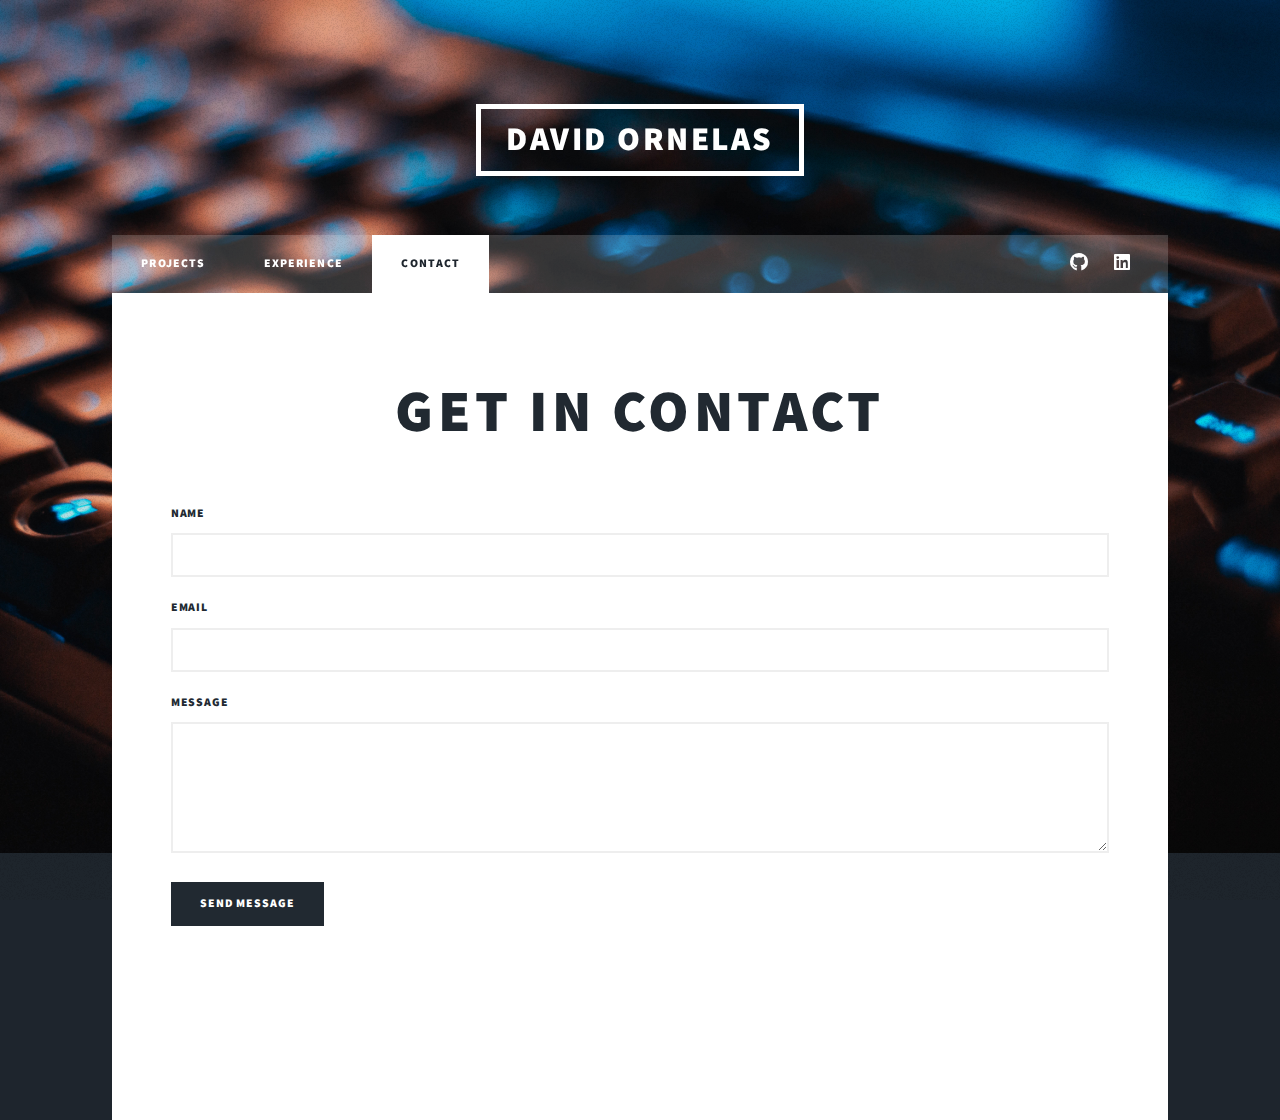
==== elements.html @ a1ad73f9 "first commit" ====
<!DOCTYPE HTML>
<html>
	<head>
		<title>Contact</title>
		<meta charset="utf-8" />
		<meta name="viewport" content="width=device-width, initial-scale=1, user-scalable=no" />
		<link rel="stylesheet" href="assets/css/main.css" />
		<noscript><link rel="stylesheet" href="assets/css/noscript.css" /></noscript>
	</head>
	<body class="is-preload">

		<!-- Wrapper -->
			<div id="wrapper">

				<!-- Header -->
					<header id="header">
						<a href="index.html" class="logo">David Ornelas</a>
					</header>

				<!-- Nav -->
					<nav id="nav">
						<ul class="links">
							<li><a href="index.html">Projects</a></li>
							<li><a href="generic.html">Experience</a></li>
							<li class="active"><a href="elements.html">Contact</a></li>
						</ul>
						<ul class="icons">
							<li><a href="#" class="icon brands fa-github"><span class="label">Github</span></a></li>
							<li><a href="#" class="icon brands fa-linkedin"><span class="label">LinkedIn</span></a></li>
						</ul>
					</nav>

				<!-- Main -->
					<div id="main">

						<!-- Post -->
							<section class="post">
								<header class="major">
									<h1>Get in contact<br />
									</h1>
								</header>
								<section>
									
									<form 
									method="post" 
									action="https://formspree.io/f/mrgoynyy"
									enctype="multipart/form-data"
									name="EmailForm"
									>
										<div class="fields">
											<div class="field">
												<label for="name">Name</label>
												<input type="text" name="ContactName" id="name" />
											</div>
											<div class="field">
												<label for="email">Email</label>
												<input type="text" name="email" id="email" />
											</div>
											<div class="field">
												<label for="message">Message</label>
												<textarea name="ContactComment" id="message" rows="3"></textarea>
											</div>
										</div>
										<ul class="actions">
											<li><input type="submit" class="primary" value="Send Message" /></li>
										</ul>
									</form>
								</section>

				<!-- Copyright -->
					<div id="copyright">
						<ul><li>&copy;2020 David Ornelas</li><li>Design: <a href="https://html5up.net">HTML5 UP</a></li></ul>
					</div>

			</div>

		<!-- Scripts -->
			<script src="assets/js/jquery.min.js"></script>
			<script src="assets/js/jquery.scrollex.min.js"></script>
			<script src="assets/js/jquery.scrolly.min.js"></script>
			<script src="assets/js/browser.min.js"></script>
			<script src="assets/js/breakpoints.min.js"></script>
			<script src="assets/js/util.js"></script>
			<script src="assets/js/main.js"></script>

	</body>
</html>
---- assets/css/main.css ----
@import url(fontawesome-all.min.css);
@import url("https://fonts.googleapis.com/css?family=Merriweather:300,700,300italic,700italic|Source+Sans+Pro:900");


html, body, div, span, applet, object,
iframe, h1, h2, h3, h4, h5, h6, p, blockquote,
pre, a, abbr, acronym, address, big, cite,
code, del, dfn, em, img, ins, kbd, q, s, samp,
small, strike, strong, sub, sup, tt, var, b,
u, i, center, dl, dt, dd, ol, ul, li, fieldset,
form, label, legend, table, caption, tbody,
tfoot, thead, tr, th, td, article, aside,
canvas, details, embed, figure, figcaption,
footer, header, hgroup, menu, nav, output, ruby,
section, summary, time, mark, audio, video {
	margin: 0;
	padding: 0;
	border: 0;
	font-size: 100%;
	font: inherit;
	vertical-align: baseline;}

article, aside, details, figcaption, figure,
footer, header, hgroup, menu, nav, section {
	display: block;}

body {
	line-height: 1;
}

ol, ul {
	list-style: none;
}

blockquote, q {
	quotes: none;
}

	blockquote:before, blockquote:after, q:before, q:after {
		content: '';
		content: none;
	}

table {
	border-collapse: collapse;
	border-spacing: 0;
}

body {
	-webkit-text-size-adjust: none;
}

mark {
	background-color: transparent;
	color: inherit;
}

input::-moz-focus-inner {
	border: 0;
	padding: 0;
}

input, select, textarea {
	-moz-appearance: none;
	-webkit-appearance: none;
	-ms-appearance: none;
	appearance: none;
}

/* Basic */

	@-ms-viewport {
		width: device-width;
	}

	body {
		-ms-overflow-style: scrollbar;
	}

	@media screen and (max-width: 480px) {

		html, body {
			min-width: 320px;
		}

	}

	html {
		box-sizing: border-box;
	}

	*, *:before, *:after {
		box-sizing: inherit;
	}

	body {
		background-color: #1e252d;
	}

		body.is-preload *, body.is-preload *:before, body.is-preload *:after {
			-moz-animation: none !important;
			-webkit-animation: none !important;
			-ms-animation: none !important;
			animation: none !important;
			-moz-transition: none !important;
			-webkit-transition: none !important;
			-ms-transition: none !important;
			transition: none !important;
		}

/* Type */

	html {
		font-size: 16pt;
	}

		@media screen and (max-width: 1680px) {

			html {
				font-size: 12pt;
			}

		}

		@media screen and (max-width: 1280px) {

			html {
				font-size: 11pt;
			}

		}

		@media screen and (max-width: 360px) {

			html {
				font-size: 10pt;
			}

		}

	body {
		color: #212931;
	}

	body, input, select, textarea {
		font-family: "Merriweather", Georgia, serif;
		font-weight: 300;
		font-size: 1rem;
		line-height: 2.375;
	}

	a {
		-moz-transition: color 0.2s ease-in-out, background-color 0.2s ease-in-out, border-color 0.2s ease-in-out, box-shadow 0.2s ease-in-out;
		-webkit-transition: color 0.2s ease-in-out, background-color 0.2s ease-in-out, border-color 0.2s ease-in-out, box-shadow 0.2s ease-in-out;
		-ms-transition: color 0.2s ease-in-out, background-color 0.2s ease-in-out, border-color 0.2s ease-in-out, box-shadow 0.2s ease-in-out;
		transition: color 0.2s ease-in-out, background-color 0.2s ease-in-out, border-color 0.2s ease-in-out, box-shadow 0.2s ease-in-out;
		border-bottom: dotted 1px;
		text-decoration: none;
	}

		a:hover {
			border-bottom-color: transparent;
		}

	strong, b {
		font-weight: 600;
	}

	em, i {
		font-style: italic;
	}

	p {
		text-align: justify;
		margin: 0 0 2rem 0;
	}

	h1, h2, h3, h4, h5, h6 {
		font-family: "Source Sans Pro", Helvetica, sans-serif;
		font-weight: 900;
		line-height: 1.5;
		letter-spacing: 0.075em;
		text-transform: uppercase;
		margin: 0 0 1rem 0;
	}

		h1 a, h2 a, h3 a, h4 a, h5 a, h6 a {
			border-bottom: 0;
			color: inherit;
			text-decoration: none;
		}

	h1 {
		font-size: 4rem;
		line-height: 1.1;
		margin: 0 0 2rem 0;
	}

	h2 {
		font-size: 1.75rem;
		line-height: 1.3;
		margin: 0 0 1.5rem 0;
	}

	h3 {
		font-size: 1.25rem;
		margin: 0 0 1.5rem 0;
	}

	h4 {
		font-size: 1rem;
	}

	h5 {
		font-size: 0.9rem;
	}

	h6 {
		font-size: 0.8rem;
	}

	sub {
		font-size: 0.8rem;
		position: relative;
		top: 0.5rem;
	}

	sup {
		font-size: 0.8rem;
		position: relative;
		top: -0.5rem;
	}

	blockquote {
		border-left: solid 4px;
		font-style: italic;
		margin: 0 0 2rem 0;
		padding: 0.5rem 0 0.5rem 2rem;
	}

	code {
		border: solid 2px;
		font-family: "Courier New", monospace;
		font-size: 0.9rem;
		margin: 0 0.25rem;
		padding: 0.25rem 0.65rem;
	}

	pre {
		-webkit-overflow-scrolling: touch;
		font-family: "Courier New", monospace;
		font-size: 0.9rem;
		margin: 0 0 2rem 0;
	}

		pre code {
			display: block;
			line-height: 1.75;
			padding: 1rem 1.5rem;
			overflow-x: auto;
		}

	hr {
		border: 0;
		border-bottom: solid 2px;
		margin: 3rem 0;
	}

		hr.major {
			margin: 5rem 0;
		}

	.align-left {
		text-align: left;
	}

	.align-center {
		text-align: center;
	}

	.align-right {
		text-align: right;
	}

	input, select, textarea {
		color: #212931;
	}

	a {
		color: #212931;
		border-bottom-color: rgba(33, 41, 49, 0.5);
	}

		a:hover {
			border-bottom-color: transparent;
			color: #18bfef !important;
		}

	strong, b {
		color: #212931;
	}

	h1, h2, h3, h4, h5, h6 {
		color: #212931;
	}

	blockquote {
		border-left-color: #eeeeee;
	}

	code {
		background: rgba(220, 220, 220, 0.25);
		border-color: #eeeeee;
	}

	hr {
		border-bottom-color: #eeeeee;
	}

/* Row */

	.row {
		display: flex;
		flex-wrap: wrap;
		box-sizing: border-box;
		align-items: stretch;
	}

		.row > * {
			box-sizing: border-box;
		}

		.row.gtr-uniform > * > :last-child {
			margin-bottom: 0;
		}

		.row.aln-left {
			justify-content: flex-start;
		}

		.row.aln-center {
			justify-content: center;
		}

		.row.aln-right {
			justify-content: flex-end;
		}

		.row.aln-top {
			align-items: flex-start;
		}

		.row.aln-middle {
			align-items: center;
		}

		.row.aln-bottom {
			align-items: flex-end;
		}

		.row > .imp {
			order: -1;
		}

		.row > .col-1 {
			width: 8.33333%;
		}

		.row > .off-1 {
			margin-left: 8.33333%;
		}

		.row > .col-2 {
			width: 16.66667%;
		}

		.row > .off-2 {
			margin-left: 16.66667%;
		}

		.row > .col-3 {
			width: 25%;
		}

		.row > .off-3 {
			margin-left: 25%;
		}

		.row > .col-4 {
			width: 33.33333%;
		}

		.row > .off-4 {
			margin-left: 33.33333%;
		}

		.row > .col-5 {
			width: 41.66667%;
		}

		.row > .off-5 {
			margin-left: 41.66667%;
		}

		.row > .col-6 {
			width: 50%;
		}

		.row > .off-6 {
			margin-left: 50%;
		}

		.row > .col-7 {
			width: 58.33333%;
		}

		.row > .off-7 {
			margin-left: 58.33333%;
		}

		.row > .col-8 {
			width: 66.66667%;
		}

		.row > .off-8 {
			margin-left: 66.66667%;
		}

		.row > .col-9 {
			width: 75%;
		}

		.row > .off-9 {
			margin-left: 75%;
		}

		.row > .col-10 {
			width: 83.33333%;
		}

		.row > .off-10 {
			margin-left: 83.33333%;
		}

		.row > .col-11 {
			width: 91.66667%;
		}

		.row > .off-11 {
			margin-left: 91.66667%;
		}

		.row > .col-12 {
			width: 100%;
		}

		.row > .off-12 {
			margin-left: 100%;
		}

		.row.gtr-0 {
			margin-top: 0;
			margin-left: 0rem;
		}

			.row.gtr-0 > * {
				padding: 0 0 0 0rem;
			}

			.row.gtr-0.gtr-uniform {
				margin-top: 0rem;
			}

				.row.gtr-0.gtr-uniform > * {
					padding-top: 0rem;
				}

		.row.gtr-25 {
			margin-top: 0;
			margin-left: -0.375rem;
		}

			.row.gtr-25 > * {
				padding: 0 0 0 0.375rem;
			}

			.row.gtr-25.gtr-uniform {
				margin-top: -0.375rem;
			}

				.row.gtr-25.gtr-uniform > * {
					padding-top: 0.375rem;
				}

		.row.gtr-50 {
			margin-top: 0;
			margin-left: -0.75rem;
		}

			.row.gtr-50 > * {
				padding: 0 0 0 0.75rem;
			}

			.row.gtr-50.gtr-uniform {
				margin-top: -0.75rem;
			}

				.row.gtr-50.gtr-uniform > * {
					padding-top: 0.75rem;
				}

		.row {
			margin-top: 0;
			margin-left: -1.5rem;
		}

			.row > * {
				padding: 0 0 0 1.5rem;
			}

			.row.gtr-uniform {
				margin-top: -1.5rem;
			}

				.row.gtr-uniform > * {
					padding-top: 1.5rem;
				}

		.row.gtr-150 {
			margin-top: 0;
			margin-left: -2.25rem;
		}

			.row.gtr-150 > * {
				padding: 0 0 0 2.25rem;
			}

			.row.gtr-150.gtr-uniform {
				margin-top: -2.25rem;
			}

				.row.gtr-150.gtr-uniform > * {
					padding-top: 2.25rem;
				}

		.row.gtr-200 {
			margin-top: 0;
			margin-left: -3rem;
		}

			.row.gtr-200 > * {
				padding: 0 0 0 3rem;
			}

			.row.gtr-200.gtr-uniform {
				margin-top: -3rem;
			}

				.row.gtr-200.gtr-uniform > * {
					padding-top: 3rem;
				}

		@media screen and (max-width: 1680px) {

			.row {
				display: flex;
				flex-wrap: wrap;
				box-sizing: border-box;
				align-items: stretch;
			}

				.row > * {
					box-sizing: border-box;
				}

				.row.gtr-uniform > * > :last-child {
					margin-bottom: 0;
				}

				.row.aln-left {
					justify-content: flex-start;
				}

				.row.aln-center {
					justify-content: center;
				}

				.row.aln-right {
					justify-content: flex-end;
				}

				.row.aln-top {
					align-items: flex-start;
				}

				.row.aln-middle {
					align-items: center;
				}

				.row.aln-bottom {
					align-items: flex-end;
				}

				.row > .imp-xlarge {
					order: -1;
				}

				.row > .col-1-xlarge {
					width: 8.33333%;
				}

				.row > .off-1-xlarge {
					margin-left: 8.33333%;
				}

				.row > .col-2-xlarge {
					width: 16.66667%;
				}

				.row > .off-2-xlarge {
					margin-left: 16.66667%;
				}

				.row > .col-3-xlarge {
					width: 25%;
				}

				.row > .off-3-xlarge {
					margin-left: 25%;
				}

				.row > .col-4-xlarge {
					width: 33.33333%;
				}

				.row > .off-4-xlarge {
					margin-left: 33.33333%;
				}

				.row > .col-5-xlarge {
					width: 41.66667%;
				}

				.row > .off-5-xlarge {
					margin-left: 41.66667%;
				}

				.row > .col-6-xlarge {
					width: 50%;
				}

				.row > .off-6-xlarge {
					margin-left: 50%;
				}

				.row > .col-7-xlarge {
					width: 58.33333%;
				}

				.row > .off-7-xlarge {
					margin-left: 58.33333%;
				}

				.row > .col-8-xlarge {
					width: 66.66667%;
				}

				.row > .off-8-xlarge {
					margin-left: 66.66667%;
				}

				.row > .col-9-xlarge {
					width: 75%;
				}

				.row > .off-9-xlarge {
					margin-left: 75%;
				}

				.row > .col-10-xlarge {
					width: 83.33333%;
				}

				.row > .off-10-xlarge {
					margin-left: 83.33333%;
				}

				.row > .col-11-xlarge {
					width: 91.66667%;
				}

				.row > .off-11-xlarge {
					margin-left: 91.66667%;
				}

				.row > .col-12-xlarge {
					width: 100%;
				}

				.row > .off-12-xlarge {
					margin-left: 100%;
				}

				.row.gtr-0 {
					margin-top: 0;
					margin-left: 0rem;
				}

					.row.gtr-0 > * {
						padding: 0 0 0 0rem;
					}

					.row.gtr-0.gtr-uniform {
						margin-top: 0rem;
					}

						.row.gtr-0.gtr-uniform > * {
							padding-top: 0rem;
						}

				.row.gtr-25 {
					margin-top: 0;
					margin-left: -0.375rem;
				}

					.row.gtr-25 > * {
						padding: 0 0 0 0.375rem;
					}

					.row.gtr-25.gtr-uniform {
						margin-top: -0.375rem;
					}

						.row.gtr-25.gtr-uniform > * {
							padding-top: 0.375rem;
						}

				.row.gtr-50 {
					margin-top: 0;
					margin-left: -0.75rem;
				}

					.row.gtr-50 > * {
						padding: 0 0 0 0.75rem;
					}

					.row.gtr-50.gtr-uniform {
						margin-top: -0.75rem;
					}

						.row.gtr-50.gtr-uniform > * {
							padding-top: 0.75rem;
						}

				.row {
					margin-top: 0;
					margin-left: -1.5rem;
				}

					.row > * {
						padding: 0 0 0 1.5rem;
					}

					.row.gtr-uniform {
						margin-top: -1.5rem;
					}

						.row.gtr-uniform > * {
							padding-top: 1.5rem;
						}

				.row.gtr-150 {
					margin-top: 0;
					margin-left: -2.25rem;
				}

					.row.gtr-150 > * {
						padding: 0 0 0 2.25rem;
					}

					.row.gtr-150.gtr-uniform {
						margin-top: -2.25rem;
					}

						.row.gtr-150.gtr-uniform > * {
							padding-top: 2.25rem;
						}

				.row.gtr-200 {
					margin-top: 0;
					margin-left: -3rem;
				}

					.row.gtr-200 > * {
						padding: 0 0 0 3rem;
					}

					.row.gtr-200.gtr-uniform {
						margin-top: -3rem;
					}

						.row.gtr-200.gtr-uniform > * {
							padding-top: 3rem;
						}

		}

		@media screen and (max-width: 1280px) {

			.row {
				display: flex;
				flex-wrap: wrap;
				box-sizing: border-box;
				align-items: stretch;
			}

				.row > * {
					box-sizing: border-box;
				}

				.row.gtr-uniform > * > :last-child {
					margin-bottom: 0;
				}

				.row.aln-left {
					justify-content: flex-start;
				}

				.row.aln-center {
					justify-content: center;
				}

				.row.aln-right {
					justify-content: flex-end;
				}

				.row.aln-top {
					align-items: flex-start;
				}

				.row.aln-middle {
					align-items: center;
				}

				.row.aln-bottom {
					align-items: flex-end;
				}

				.row > .imp-large {
					order: -1;
				}

				.row > .col-1-large {
					width: 8.33333%;
				}

				.row > .off-1-large {
					margin-left: 8.33333%;
				}

				.row > .col-2-large {
					width: 16.66667%;
				}

				.row > .off-2-large {
					margin-left: 16.66667%;
				}

				.row > .col-3-large {
					width: 25%;
				}

				.row > .off-3-large {
					margin-left: 25%;
				}

				.row > .col-4-large {
					width: 33.33333%;
				}

				.row > .off-4-large {
					margin-left: 33.33333%;
				}

				.row > .col-5-large {
					width: 41.66667%;
				}

				.row > .off-5-large {
					margin-left: 41.66667%;
				}

				.row > .col-6-large {
					width: 50%;
				}

				.row > .off-6-large {
					margin-left: 50%;
				}

				.row > .col-7-large {
					width: 58.33333%;
				}

				.row > .off-7-large {
					margin-left: 58.33333%;
				}

				.row > .col-8-large {
					width: 66.66667%;
				}

				.row > .off-8-large {
					margin-left: 66.66667%;
				}

				.row > .col-9-large {
					width: 75%;
				}

				.row > .off-9-large {
					margin-left: 75%;
				}

				.row > .col-10-large {
					width: 83.33333%;
				}

				.row > .off-10-large {
					margin-left: 83.33333%;
				}

				.row > .col-11-large {
					width: 91.66667%;
				}

				.row > .off-11-large {
					margin-left: 91.66667%;
				}

				.row > .col-12-large {
					width: 100%;
				}

				.row > .off-12-large {
					margin-left: 100%;
				}

				.row.gtr-0 {
					margin-top: 0;
					margin-left: 0rem;
				}

					.row.gtr-0 > * {
						padding: 0 0 0 0rem;
					}

					.row.gtr-0.gtr-uniform {
						margin-top: 0rem;
					}

						.row.gtr-0.gtr-uniform > * {
							padding-top: 0rem;
						}

				.row.gtr-25 {
					margin-top: 0;
					margin-left: -0.375rem;
				}

					.row.gtr-25 > * {
						padding: 0 0 0 0.375rem;
					}

					.row.gtr-25.gtr-uniform {
						margin-top: -0.375rem;
					}

						.row.gtr-25.gtr-uniform > * {
							padding-top: 0.375rem;
						}

				.row.gtr-50 {
					margin-top: 0;
					margin-left: -0.75rem;
				}

					.row.gtr-50 > * {
						padding: 0 0 0 0.75rem;
					}

					.row.gtr-50.gtr-uniform {
						margin-top: -0.75rem;
					}

						.row.gtr-50.gtr-uniform > * {
							padding-top: 0.75rem;
						}

				.row {
					margin-top: 0;
					margin-left: -1.5rem;
				}

					.row > * {
						padding: 0 0 0 1.5rem;
					}

					.row.gtr-uniform {
						margin-top: -1.5rem;
					}

						.row.gtr-uniform > * {
							padding-top: 1.5rem;
						}

				.row.gtr-150 {
					margin-top: 0;
					margin-left: -2.25rem;
				}

					.row.gtr-150 > * {
						padding: 0 0 0 2.25rem;
					}

					.row.gtr-150.gtr-uniform {
						margin-top: -2.25rem;
					}

						.row.gtr-150.gtr-uniform > * {
							padding-top: 2.25rem;
						}

				.row.gtr-200 {
					margin-top: 0;
					margin-left: -3rem;
				}

					.row.gtr-200 > * {
						padding: 0 0 0 3rem;
					}

					.row.gtr-200.gtr-uniform {
						margin-top: -3rem;
					}

						.row.gtr-200.gtr-uniform > * {
							padding-top: 3rem;
						}

		}

		@media screen and (max-width: 980px) {

			.row {
				display: flex;
				flex-wrap: wrap;
				box-sizing: border-box;
				align-items: stretch;
			}

				.row > * {
					box-sizing: border-box;
				}

				.row.gtr-uniform > * > :last-child {
					margin-bottom: 0;
				}

				.row.aln-left {
					justify-content: flex-start;
				}

				.row.aln-center {
					justify-content: center;
				}

				.row.aln-right {
					justify-content: flex-end;
				}

				.row.aln-top {
					align-items: flex-start;
				}

				.row.aln-middle {
					align-items: center;
				}

				.row.aln-bottom {
					align-items: flex-end;
				}

				.row > .imp-medium {
					order: -1;
				}

				.row > .col-1-medium {
					width: 8.33333%;
				}

				.row > .off-1-medium {
					margin-left: 8.33333%;
				}

				.row > .col-2-medium {
					width: 16.66667%;
				}

				.row > .off-2-medium {
					margin-left: 16.66667%;
				}

				.row > .col-3-medium {
					width: 25%;
				}

				.row > .off-3-medium {
					margin-left: 25%;
				}

				.row > .col-4-medium {
					width: 33.33333%;
				}

				.row > .off-4-medium {
					margin-left: 33.33333%;
				}

				.row > .col-5-medium {
					width: 41.66667%;
				}

				.row > .off-5-medium {
					margin-left: 41.66667%;
				}

				.row > .col-6-medium {
					width: 50%;
				}

				.row > .off-6-medium {
					margin-left: 50%;
				}

				.row > .col-7-medium {
					width: 58.33333%;
				}

				.row > .off-7-medium {
					margin-left: 58.33333%;
				}

				.row > .col-8-medium {
					width: 66.66667%;
				}

				.row > .off-8-medium {
					margin-left: 66.66667%;
				}

				.row > .col-9-medium {
					width: 75%;
				}

				.row > .off-9-medium {
					margin-left: 75%;
				}

				.row > .col-10-medium {
					width: 83.33333%;
				}

				.row > .off-10-medium {
					margin-left: 83.33333%;
				}

				.row > .col-11-medium {
					width: 91.66667%;
				}

				.row > .off-11-medium {
					margin-left: 91.66667%;
				}

				.row > .col-12-medium {
					width: 100%;
				}

				.row > .off-12-medium {
					margin-left: 100%;
				}

				.row.gtr-0 {
					margin-top: 0;
					margin-left: 0rem;
				}

					.row.gtr-0 > * {
						padding: 0 0 0 0rem;
					}

					.row.gtr-0.gtr-uniform {
						margin-top: 0rem;
					}

						.row.gtr-0.gtr-uniform > * {
							padding-top: 0rem;
						}

				.row.gtr-25 {
					margin-top: 0;
					margin-left: -0.375rem;
				}

					.row.gtr-25 > * {
						padding: 0 0 0 0.375rem;
					}

					.row.gtr-25.gtr-uniform {
						margin-top: -0.375rem;
					}

						.row.gtr-25.gtr-uniform > * {
							padding-top: 0.375rem;
						}

				.row.gtr-50 {
					margin-top: 0;
					margin-left: -0.75rem;
				}

					.row.gtr-50 > * {
						padding: 0 0 0 0.75rem;
					}

					.row.gtr-50.gtr-uniform {
						margin-top: -0.75rem;
					}

						.row.gtr-50.gtr-uniform > * {
							padding-top: 0.75rem;
						}

				.row {
					margin-top: 0;
					margin-left: -1.5rem;
				}

					.row > * {
						padding: 0 0 0 1.5rem;
					}

					.row.gtr-uniform {
						margin-top: -1.5rem;
					}

						.row.gtr-uniform > * {
							padding-top: 1.5rem;
						}

				.row.gtr-150 {
					margin-top: 0;
					margin-left: -2.25rem;
				}

					.row.gtr-150 > * {
						padding: 0 0 0 2.25rem;
					}

					.row.gtr-150.gtr-uniform {
						margin-top: -2.25rem;
					}

						.row.gtr-150.gtr-uniform > * {
							padding-top: 2.25rem;
						}

				.row.gtr-200 {
					margin-top: 0;
					margin-left: -3rem;
				}

					.row.gtr-200 > * {
						padding: 0 0 0 3rem;
					}

					.row.gtr-200.gtr-uniform {
						margin-top: -3rem;
					}

						.row.gtr-200.gtr-uniform > * {
							padding-top: 3rem;
						}

		}

		@media screen and (max-width: 736px) {

			.row {
				display: flex;
				flex-wrap: wrap;
				box-sizing: border-box;
				align-items: stretch;
			}

				.row > * {
					box-sizing: border-box;
				}

				.row.gtr-uniform > * > :last-child {
					margin-bottom: 0;
				}

				.row.aln-left {
					justify-content: flex-start;
				}

				.row.aln-center {
					justify-content: center;
				}

				.row.aln-right {
					justify-content: flex-end;
				}

				.row.aln-top {
					align-items: flex-start;
				}

				.row.aln-middle {
					align-items: center;
				}

				.row.aln-bottom {
					align-items: flex-end;
				}

				.row > .imp-small {
					order: -1;
				}

				.row > .col-1-small {
					width: 8.33333%;
				}

				.row > .off-1-small {
					margin-left: 8.33333%;
				}

				.row > .col-2-small {
					width: 16.66667%;
				}

				.row > .off-2-small {
					margin-left: 16.66667%;
				}

				.row > .col-3-small {
					width: 25%;
				}

				.row > .off-3-small {
					margin-left: 25%;
				}

				.row > .col-4-small {
					width: 33.33333%;
				}

				.row > .off-4-small {
					margin-left: 33.33333%;
				}

				.row > .col-5-small {
					width: 41.66667%;
				}

				.row > .off-5-small {
					margin-left: 41.66667%;
				}

				.row > .col-6-small {
					width: 50%;
				}

				.row > .off-6-small {
					margin-left: 50%;
				}

				.row > .col-7-small {
					width: 58.33333%;
				}

				.row > .off-7-small {
					margin-left: 58.33333%;
				}

				.row > .col-8-small {
					width: 66.66667%;
				}

				.row > .off-8-small {
					margin-left: 66.66667%;
				}

				.row > .col-9-small {
					width: 75%;
				}

				.row > .off-9-small {
					margin-left: 75%;
				}

				.row > .col-10-small {
					width: 83.33333%;
				}

				.row > .off-10-small {
					margin-left: 83.33333%;
				}

				.row > .col-11-small {
					width: 91.66667%;
				}

				.row > .off-11-small {
					margin-left: 91.66667%;
				}

				.row > .col-12-small {
					width: 100%;
				}

				.row > .off-12-small {
					margin-left: 100%;
				}

				.row.gtr-0 {
					margin-top: 0;
					margin-left: 0rem;
				}

					.row.gtr-0 > * {
						padding: 0 0 0 0rem;
					}

					.row.gtr-0.gtr-uniform {
						margin-top: 0rem;
					}

						.row.gtr-0.gtr-uniform > * {
							padding-top: 0rem;
						}

				.row.gtr-25 {
					margin-top: 0;
					margin-left: -0.375rem;
				}

					.row.gtr-25 > * {
						padding: 0 0 0 0.375rem;
					}

					.row.gtr-25.gtr-uniform {
						margin-top: -0.375rem;
					}

						.row.gtr-25.gtr-uniform > * {
							padding-top: 0.375rem;
						}

				.row.gtr-50 {
					margin-top: 0;
					margin-left: -0.75rem;
				}

					.row.gtr-50 > * {
						padding: 0 0 0 0.75rem;
					}

					.row.gtr-50.gtr-uniform {
						margin-top: -0.75rem;
					}

						.row.gtr-50.gtr-uniform > * {
							padding-top: 0.75rem;
						}

				.row {
					margin-top: 0;
					margin-left: -1.5rem;
				}

					.row > * {
						padding: 0 0 0 1.5rem;
					}

					.row.gtr-uniform {
						margin-top: -1.5rem;
					}

						.row.gtr-uniform > * {
							padding-top: 1.5rem;
						}

				.row.gtr-150 {
					margin-top: 0;
					margin-left: -2.25rem;
				}

					.row.gtr-150 > * {
						padding: 0 0 0 2.25rem;
					}

					.row.gtr-150.gtr-uniform {
						margin-top: -2.25rem;
					}

						.row.gtr-150.gtr-uniform > * {
							padding-top: 2.25rem;
						}

				.row.gtr-200 {
					margin-top: 0;
					margin-left: -3rem;
				}

					.row.gtr-200 > * {
						padding: 0 0 0 3rem;
					}

					.row.gtr-200.gtr-uniform {
						margin-top: -3rem;
					}

						.row.gtr-200.gtr-uniform > * {
							padding-top: 3rem;
						}

		}

		@media screen and (max-width: 480px) {

			.row {
				display: flex;
				flex-wrap: wrap;
				box-sizing: border-box;
				align-items: stretch;
			}

				.row > * {
					box-sizing: border-box;
				}

				.row.gtr-uniform > * > :last-child {
					margin-bottom: 0;
				}

				.row.aln-left {
					justify-content: flex-start;
				}

				.row.aln-center {
					justify-content: center;
				}

				.row.aln-right {
					justify-content: flex-end;
				}

				.row.aln-top {
					align-items: flex-start;
				}

				.row.aln-middle {
					align-items: center;
				}

				.row.aln-bottom {
					align-items: flex-end;
				}

				.row > .imp-xsmall {
					order: -1;
				}

				.row > .col-1-xsmall {
					width: 8.33333%;
				}

				.row > .off-1-xsmall {
					margin-left: 8.33333%;
				}

				.row > .col-2-xsmall {
					width: 16.66667%;
				}

				.row > .off-2-xsmall {
					margin-left: 16.66667%;
				}

				.row > .col-3-xsmall {
					width: 25%;
				}

				.row > .off-3-xsmall {
					margin-left: 25%;
				}

				.row > .col-4-xsmall {
					width: 33.33333%;
				}

				.row > .off-4-xsmall {
					margin-left: 33.33333%;
				}

				.row > .col-5-xsmall {
					width: 41.66667%;
				}

				.row > .off-5-xsmall {
					margin-left: 41.66667%;
				}

				.row > .col-6-xsmall {
					width: 50%;
				}

				.row > .off-6-xsmall {
					margin-left: 50%;
				}

				.row > .col-7-xsmall {
					width: 58.33333%;
				}

				.row > .off-7-xsmall {
					margin-left: 58.33333%;
				}

				.row > .col-8-xsmall {
					width: 66.66667%;
				}

				.row > .off-8-xsmall {
					margin-left: 66.66667%;
				}

				.row > .col-9-xsmall {
					width: 75%;
				}

				.row > .off-9-xsmall {
					margin-left: 75%;
				}

				.row > .col-10-xsmall {
					width: 83.33333%;
				}

				.row > .off-10-xsmall {
					margin-left: 83.33333%;
				}

				.row > .col-11-xsmall {
					width: 91.66667%;
				}

				.row > .off-11-xsmall {
					margin-left: 91.66667%;
				}

				.row > .col-12-xsmall {
					width: 100%;
				}

				.row > .off-12-xsmall {
					margin-left: 100%;
				}

				.row.gtr-0 {
					margin-top: 0;
					margin-left: 0rem;
				}

					.row.gtr-0 > * {
						padding: 0 0 0 0rem;
					}

					.row.gtr-0.gtr-uniform {
						margin-top: 0rem;
					}

						.row.gtr-0.gtr-uniform > * {
							padding-top: 0rem;
						}

				.row.gtr-25 {
					margin-top: 0;
					margin-left: -0.375rem;
				}

					.row.gtr-25 > * {
						padding: 0 0 0 0.375rem;
					}

					.row.gtr-25.gtr-uniform {
						margin-top: -0.375rem;
					}

						.row.gtr-25.gtr-uniform > * {
							padding-top: 0.375rem;
						}

				.row.gtr-50 {
					margin-top: 0;
					margin-left: -0.75rem;
				}

					.row.gtr-50 > * {
						padding: 0 0 0 0.75rem;
					}

					.row.gtr-50.gtr-uniform {
						margin-top: -0.75rem;
					}

						.row.gtr-50.gtr-uniform > * {
							padding-top: 0.75rem;
						}

				.row {
					margin-top: 0;
					margin-left: -1.5rem;
				}

					.row > * {
						padding: 0 0 0 1.5rem;
					}

					.row.gtr-uniform {
						margin-top: -1.5rem;
					}

						.row.gtr-uniform > * {
							padding-top: 1.5rem;
						}

				.row.gtr-150 {
					margin-top: 0;
					margin-left: -2.25rem;
				}

					.row.gtr-150 > * {
						padding: 0 0 0 2.25rem;
					}

					.row.gtr-150.gtr-uniform {
						margin-top: -2.25rem;
					}

						.row.gtr-150.gtr-uniform > * {
							padding-top: 2.25rem;
						}

				.row.gtr-200 {
					margin-top: 0;
					margin-left: -3rem;
				}

					.row.gtr-200 > * {
						padding: 0 0 0 3rem;
					}

					.row.gtr-200.gtr-uniform {
						margin-top: -3rem;
					}

						.row.gtr-200.gtr-uniform > * {
							padding-top: 3rem;
						}

		}

		@media screen and (max-width: 360px) {

			.row {
				display: flex;
				flex-wrap: wrap;
				box-sizing: border-box;
				align-items: stretch;
			}

				.row > * {
					box-sizing: border-box;
				}

				.row.gtr-uniform > * > :last-child {
					margin-bottom: 0;
				}

				.row.aln-left {
					justify-content: flex-start;
				}

				.row.aln-center {
					justify-content: center;
				}

				.row.aln-right {
					justify-content: flex-end;
				}

				.row.aln-top {
					align-items: flex-start;
				}

				.row.aln-middle {
					align-items: center;
				}

				.row.aln-bottom {
					align-items: flex-end;
				}

				.row > .imp-xxsmall {
					order: -1;
				}

				.row > .col-1-xxsmall {
					width: 8.33333%;
				}

				.row > .off-1-xxsmall {
					margin-left: 8.33333%;
				}

				.row > .col-2-xxsmall {
					width: 16.66667%;
				}

				.row > .off-2-xxsmall {
					margin-left: 16.66667%;
				}

				.row > .col-3-xxsmall {
					width: 25%;
				}

				.row > .off-3-xxsmall {
					margin-left: 25%;
				}

				.row > .col-4-xxsmall {
					width: 33.33333%;
				}

				.row > .off-4-xxsmall {
					margin-left: 33.33333%;
				}

				.row > .col-5-xxsmall {
					width: 41.66667%;
				}

				.row > .off-5-xxsmall {
					margin-left: 41.66667%;
				}

				.row > .col-6-xxsmall {
					width: 50%;
				}

				.row > .off-6-xxsmall {
					margin-left: 50%;
				}

				.row > .col-7-xxsmall {
					width: 58.33333%;
				}

				.row > .off-7-xxsmall {
					margin-left: 58.33333%;
				}

				.row > .col-8-xxsmall {
					width: 66.66667%;
				}

				.row > .off-8-xxsmall {
					margin-left: 66.66667%;
				}

				.row > .col-9-xxsmall {
					width: 75%;
				}

				.row > .off-9-xxsmall {
					margin-left: 75%;
				}

				.row > .col-10-xxsmall {
					width: 83.33333%;
				}

				.row > .off-10-xxsmall {
					margin-left: 83.33333%;
				}

				.row > .col-11-xxsmall {
					width: 91.66667%;
				}

				.row > .off-11-xxsmall {
					margin-left: 91.66667%;
				}

				.row > .col-12-xxsmall {
					width: 100%;
				}

				.row > .off-12-xxsmall {
					margin-left: 100%;
				}

				.row.gtr-0 {
					margin-top: 0;
					margin-left: 0rem;
				}

					.row.gtr-0 > * {
						padding: 0 0 0 0rem;
					}

					.row.gtr-0.gtr-uniform {
						margin-top: 0rem;
					}

						.row.gtr-0.gtr-uniform > * {
							padding-top: 0rem;
						}

				.row.gtr-25 {
					margin-top: 0;
					margin-left: -0.375rem;
				}

					.row.gtr-25 > * {
						padding: 0 0 0 0.375rem;
					}

					.row.gtr-25.gtr-uniform {
						margin-top: -0.375rem;
					}

						.row.gtr-25.gtr-uniform > * {
							padding-top: 0.375rem;
						}

				.row.gtr-50 {
					margin-top: 0;
					margin-left: -0.75rem;
				}

					.row.gtr-50 > * {
						padding: 0 0 0 0.75rem;
					}

					.row.gtr-50.gtr-uniform {
						margin-top: -0.75rem;
					}

						.row.gtr-50.gtr-uniform > * {
							padding-top: 0.75rem;
						}

				.row {
					margin-top: 0;
					margin-left: -1.5rem;
				}

					.row > * {
						padding: 0 0 0 1.5rem;
					}

					.row.gtr-uniform {
						margin-top: -1.5rem;
					}

						.row.gtr-uniform > * {
							padding-top: 1.5rem;
						}

				.row.gtr-150 {
					margin-top: 0;
					margin-left: -2.25rem;
				}

					.row.gtr-150 > * {
						padding: 0 0 0 2.25rem;
					}

					.row.gtr-150.gtr-uniform {
						margin-top: -2.25rem;
					}

						.row.gtr-150.gtr-uniform > * {
							padding-top: 2.25rem;
						}

				.row.gtr-200 {
					margin-top: 0;
					margin-left: -3rem;
				}

					.row.gtr-200 > * {
						padding: 0 0 0 3rem;
					}

					.row.gtr-200.gtr-uniform {
						margin-top: -3rem;
					}

						.row.gtr-200.gtr-uniform > * {
							padding-top: 3rem;
						}

		}

/* Box */

	.box {
		border: solid 2px;
		margin-bottom: 2rem;
		padding: 1.5rem;
	}

		.box > :last-child,
		.box > :last-child > :last-child,
		.box > :last-child > :last-child > :last-child {
			margin-bottom: 0;
		}

		.box.alt {
			border: 0;
			border-radius: 0;
			padding: 0;
		}

	.box {
		border-color: #eeeeee;
	}

/* Button */

	input[type="submit"],
	input[type="reset"],
	input[type="button"],
	button,
	.button {
		-moz-appearance: none;
		-webkit-appearance: none;
		-ms-appearance: none;
		appearance: none;
		-moz-transition: background-color 0.2s ease-in-out, box-shadow 0.2s ease-in-out, color 0.2s ease-in-out;
		-webkit-transition: background-color 0.2s ease-in-out, box-shadow 0.2s ease-in-out, color 0.2s ease-in-out;
		-ms-transition: background-color 0.2s ease-in-out, box-shadow 0.2s ease-in-out, color 0.2s ease-in-out;
		transition: background-color 0.2s ease-in-out, box-shadow 0.2s ease-in-out, color 0.2s ease-in-out;
		border: 0;
		border-radius: 0;
		cursor: pointer;
		display: inline-block;
		font-family: "Source Sans Pro", Helvetica, sans-serif;
		font-size: 0.8rem;
		font-weight: 900;
		letter-spacing: 0.075em;
		height: 3rem;
		line-height: 3rem;
		padding: 0 2rem;
		text-align: center;
		text-decoration: none;
		text-transform: uppercase;
		white-space: nowrap;
	}

		input[type="submit"].icon:before,
		input[type="reset"].icon:before,
		input[type="button"].icon:before,
		button.icon:before,
		.button.icon:before {
			margin-right: 0.5rem;
		}

		input[type="submit"].icon.solo,
		input[type="reset"].icon.solo,
		input[type="button"].icon.solo,
		button.icon.solo,
		.button.icon.solo {
			position: relative;
			width: 4rem;
			height: 4rem;
			line-height: 4rem;
			border-radius: 4rem;
			text-indent: 4rem;
			overflow: hidden;
			padding: 0;
			white-space: nowrap;
		}

			input[type="submit"].icon.solo:before,
			input[type="reset"].icon.solo:before,
			input[type="button"].icon.solo:before,
			button.icon.solo:before,
			.button.icon.solo:before {
				position: absolute;
				display: block;
				top: 0;
				left: 0;
				width: inherit;
				height: inherit;
				line-height: inherit;
				font-size: 1.25rem;
				margin-right: 0;
				text-align: center;
				text-indent: 0;
			}

		input[type="submit"].fit,
		input[type="reset"].fit,
		input[type="button"].fit,
		button.fit,
		.button.fit {
			width: 100%;
		}

		input[type="submit"].small,
		input[type="reset"].small,
		input[type="button"].small,
		button.small,
		.button.small {
			font-size: 0.7rem;
			height: 2.5rem;
			line-height: 2.5rem;
			padding: 0 1.5rem;
		}

		input[type="submit"].large,
		input[type="reset"].large,
		input[type="button"].large,
		button.large,
		.button.large {
			font-size: 0.9rem;
			height: 3.5rem;
			line-height: 3.5rem;
			padding: 0 2.75rem;
		}

		@media screen and (max-width: 980px) {

			input[type="submit"],
			input[type="reset"],
			input[type="button"],
			button,
			.button {
				font-size: 0.9rem;
				height: 3.25rem;
				line-height: 3.25rem;
			}

				input[type="submit"].large,
				input[type="reset"].large,
				input[type="button"].large,
				button.large,
				.button.large {
					font-size: 1rem;
					height: 3.75rem;
					line-height: 3.75rem;
				}

		}

		input[type="submit"].disabled, input[type="submit"]:disabled,
		input[type="reset"].disabled,
		input[type="reset"]:disabled,
		input[type="button"].disabled,
		input[type="button"]:disabled,
		button.disabled,
		button:disabled,
		.button.disabled,
		.button:disabled {
			pointer-events: none;
			opacity: 0.25;
		}

	input[type="submit"],
	input[type="reset"],
	input[type="button"],
	button,
	.button {
		background-color: transparent;
		box-shadow: inset 0 0 0 2px #212931;
		color: #212931 !important;
	}

		input[type="submit"]:hover,
		input[type="reset"]:hover,
		input[type="button"]:hover,
		button:hover,
		.button:hover {
			box-shadow: inset 0 0 0 2px #18bfef;
			color: #18bfef !important;
		}

		input[type="submit"].primary,
		input[type="reset"].primary,
		input[type="button"].primary,
		button.primary,
		.button.primary {
			background-color: #212931;
			box-shadow: none;
			color: #ffffff !important;
		}

			input[type="submit"].primary:hover,
			input[type="reset"].primary:hover,
			input[type="button"].primary:hover,
			button.primary:hover,
			.button.primary:hover {
				background-color: #18bfef;
			}

/* Form */

	form {
		margin: 0 0 2rem 0;
	}

		form > :last-child {
			margin-bottom: 0;
		}

		form > .fields {
			display: -moz-flex;
			display: -webkit-flex;
			display: -ms-flex;
			display: flex;
			-moz-flex-wrap: wrap;
			-webkit-flex-wrap: wrap;
			-ms-flex-wrap: wrap;
			flex-wrap: wrap;
			width: calc(100% + 3rem);
			margin: -1.5rem 0 2rem -1.5rem;
		}

			form > .fields > .field {
				-moz-flex-grow: 0;
				-webkit-flex-grow: 0;
				-ms-flex-grow: 0;
				flex-grow: 0;
				-moz-flex-shrink: 0;
				-webkit-flex-shrink: 0;
				-ms-flex-shrink: 0;
				flex-shrink: 0;
				padding: 1.5rem 0 0 1.5rem;
				width: calc(100% - 1.5rem);
			}

				form > .fields > .field.half {
					width: calc(50% - 0.75rem);
				}

				form > .fields > .field.third {
					width: calc(100%/3 - 0.5rem);
				}

				form > .fields > .field.quarter {
					width: calc(25% - 0.375rem);
				}

		@media screen and (max-width: 480px) {

			form > .fields {
				width: calc(100% + 3rem);
				margin: -1.5rem 0 2rem -1.5rem;
			}

				form > .fields > .field {
					padding: 1.5rem 0 0 1.5rem;
					width: calc(100% - 1.5rem);
				}

					form > .fields > .field.half {
						width: calc(100% - 1.5rem);
					}

					form > .fields > .field.third {
						width: calc(100% - 1.5rem);
					}

					form > .fields > .field.quarter {
						width: calc(100% - 1.5rem);
					}

		}

	label {
		display: block;
		font-family: "Source Sans Pro", Helvetica, sans-serif;
		font-weight: 900;
		line-height: 1.5;
		letter-spacing: 0.075em;
		font-size: 0.8rem;
		text-transform: uppercase;
		margin: 0 0 0.75rem 0;
	}

		@media screen and (max-width: 980px) {

			label {
				font-size: 0.9rem;
			}

		}

	input[type="text"],
	input[type="password"],
	input[type="email"],
	select,
	textarea {
		-moz-appearance: none;
		-webkit-appearance: none;
		-ms-appearance: none;
		appearance: none;
		background: transparent;
		border-radius: 0;
		border: solid 2px;
		color: inherit;
		display: block;
		outline: 0;
		padding: 0 1rem;
		text-decoration: none;
		width: 100%;
	}

		input[type="text"]:invalid,
		input[type="password"]:invalid,
		input[type="email"]:invalid,
		select:invalid,
		textarea:invalid {
			box-shadow: none;
		}

	select {
		background-size: 1.25rem;
		background-repeat: no-repeat;
		background-position: calc(100% - 1rem) center;
		height: 3rem;
		padding-right: 3rem;
		text-overflow: ellipsis;
	}

		select:focus::-ms-value {
			background-color: transparent;
		}

		select::-ms-expand {
			display: none;
		}

	input[type="text"],
	input[type="password"],
	input[type="email"],
	select {
		height: 3rem;
	}

	textarea {
		padding: 0.75rem 1rem;
	}

	input[type="checkbox"],
	input[type="radio"] {
		-moz-appearance: none;
		-webkit-appearance: none;
		-ms-appearance: none;
		appearance: none;
		display: block;
		float: left;
		margin-right: -2rem;
		opacity: 0;
		width: 1rem;
		z-index: -1;
	}

		input[type="checkbox"] + label,
		input[type="radio"] + label {
			text-decoration: none;
			cursor: pointer;
			display: inline-block;
			font-size: 1rem;
			letter-spacing: 0;
			font-family: "Merriweather", Georgia, serif;
			text-transform: none;
			font-weight: 300;
			padding-left: 2.8rem;
			padding-right: 1rem;
			position: relative;
		}

			input[type="checkbox"] + label:before,
			input[type="radio"] + label:before {
				-moz-osx-font-smoothing: grayscale;
				-webkit-font-smoothing: antialiased;
				display: inline-block;
				font-style: normal;
				font-variant: normal;
				text-rendering: auto;
				line-height: 1;
				text-transform: none !important;
				font-family: 'Font Awesome 5 Free';
				font-weight: 900;
			}

			input[type="checkbox"] + label:before,
			input[type="radio"] + label:before {
				border-radius: 0;
				border: solid 2px;
				content: '';
				display: inline-block;
				font-size: 0.8rem;
				height: 1.8rem;
				left: 0;
				line-height: 1.65rem;
				position: absolute;
				text-align: center;
				top: -0.125rem;
				width: 1.8rem;
			}

		input[type="checkbox"]:checked + label:before,
		input[type="radio"]:checked + label:before {
			content: '\f00c';
		}

	input[type="checkbox"] + label:before {
		border-radius: 0;
	}

	input[type="radio"] + label:before {
		border-radius: 100%;
	}

	::-webkit-input-placeholder {
		opacity: 1.0;
	}

	:-moz-placeholder {
		opacity: 1.0;
	}

	::-moz-placeholder {
		opacity: 1.0;
	}

	:-ms-input-placeholder {
		opacity: 1.0;
	}

	label {
		color: #212931;
	}

	input[type="text"],
	input[type="password"],
	input[type="email"],
	select,
	textarea {
		border-color: #eeeeee;
	}

		input[type="text"]:focus,
		input[type="password"]:focus,
		input[type="email"]:focus,
		select:focus,
		textarea:focus {
			border-color: #18bfef;
		}

	select {
		background-image: url("data:image/svg+xml;charset=utf8,%3Csvg xmlns='http://www.w3.org/2000/svg' width='40' height='40' preserveAspectRatio='none' viewBox='0 0 40 40'%3E%3Cpath d='M9.4,12.3l10.4,10.4l10.4-10.4c0.2-0.2,0.5-0.4,0.9-0.4c0.3,0,0.6,0.1,0.9,0.4l3.3,3.3c0.2,0.2,0.4,0.5,0.4,0.9 c0,0.4-0.1,0.6-0.4,0.9L20.7,31.9c-0.2,0.2-0.5,0.4-0.9,0.4c-0.3,0-0.6-0.1-0.9-0.4L4.3,17.3c-0.2-0.2-0.4-0.5-0.4-0.9 c0-0.4,0.1-0.6,0.4-0.9l3.3-3.3c0.2-0.2,0.5-0.4,0.9-0.4S9.1,12.1,9.4,12.3z' fill='%23eeeeee' /%3E%3C/svg%3E");
	}

		select option {
			background-color: #ffffff;
			color: #212931;
		}

	.select-wrapper:before {
		color: #eeeeee;
	}

	input[type="checkbox"] + label,
	input[type="radio"] + label {
		color: #212931;
	}

		input[type="checkbox"] + label:before,
		input[type="radio"] + label:before {
			border-color: #eeeeee;
		}

	input[type="checkbox"]:checked + label:before,
	input[type="radio"]:checked + label:before {
		background-color: #212931;
		border-color: #212931;
		color: #ffffff;
	}

	input[type="checkbox"]:focus + label:before,
	input[type="radio"]:focus + label:before {
		border-color: #18bfef;
	}

	::-webkit-input-placeholder {
		color: #909498 !important;
	}

	:-moz-placeholder {
		color: #909498 !important;
	}

	::-moz-placeholder {
		color: #909498 !important;
	}

	:-ms-input-placeholder {
		color: #909498 !important;
	}

	.formerize-placeholder {
		color: #909498 !important;
	}

/* Icon */

	.icon {
		text-decoration: none;
		border-bottom: none;
		position: relative;
	}

		.icon:before {
			-moz-osx-font-smoothing: grayscale;
			-webkit-font-smoothing: antialiased;
			display: inline-block;
			font-style: normal;
			font-variant: normal;
			text-rendering: auto;
			line-height: 1;
			text-transform: none !important;
			font-family: 'Font Awesome 5 Free';
			font-weight: 400;
		}

		.icon > .label {
			display: none;
		}

		.icon:before {
			line-height: inherit;
		}

		.icon.solid:before {
			font-weight: 900;
		}

		.icon.brands:before {
			font-family: 'Font Awesome 5 Brands';
		}

/* Image */

	.image {
		border: 0;
		display: inline-block;
		position: relative;
	}

		.image img {
			display: block;
		}

		.image.left, .image.right {
			max-width: 40%;
		}

			.image.left img, .image.right img {
				width: 100%;
			}

		.image.left {
			float: left;
			margin: 0 2rem 2rem 0;
			top: 0.75rem;
		}

		.image.right {
			float: right;
			margin: 0 0 2rem 2rem;
			top: 0.75rem;
		}

		.image.fit {
			display: block;
			margin: 2.5rem 0;
			width: 100%;
		}

			.image.fit:first-child {
				margin-top: 0;
			}

			.image.fit img {
				width: 100%;
			}

		.image.main {
			display: block;
			margin: 4rem 0;
			width: 100%;
		}

			.image.main:first-child {
				margin-top: 0;
			}

			.image.main img {
				width: 100%;
			}

		@media screen and (max-width: 736px) {

			.image.fit {
				margin: 2rem 0;
			}

			.image.main {
				margin: 2rem 0;
			}

		}

	a.image {
		overflow: hidden;
	}

		a.image img {
			-moz-transition: -moz-transform 0.2s ease-out;
			-webkit-transition: -webkit-transform 0.2s ease-out;
			-ms-transition: -ms-transform 0.2s ease-out;
			transition: transform 0.2s ease-out;
		}

		a.image:hover img {
			-moz-transform: scale(1.05);
			-webkit-transform: scale(1.05);
			-ms-transform: scale(1.05);
			transform: scale(1.05);
		}

/* Actions */

	ul.actions {
		display: -moz-flex;
		display: -webkit-flex;
		display: -ms-flex;
		display: flex;
		cursor: default;
		list-style: none;
		margin-left: -1rem;
		padding-left: 0;
	}

		ul.actions li {
			padding: 0 0 0 1rem;
			vertical-align: middle;
		}

		ul.actions.special {
			-moz-justify-content: center;
			-webkit-justify-content: center;
			-ms-justify-content: center;
			justify-content: center;
			width: 100%;
			margin-left: 0;
		}

			ul.actions.special li:first-child {
				padding-left: 0;
			}

		ul.actions.stacked {
			-moz-flex-direction: column;
			-webkit-flex-direction: column;
			-ms-flex-direction: column;
			flex-direction: column;
			margin-left: 0;
		}

			ul.actions.stacked li {
				padding: 1.3rem 0 0 0;
			}

				ul.actions.stacked li:first-child {
					padding-top: 0;
				}

		ul.actions.fit {
			width: calc(100% + 1rem);
		}

			ul.actions.fit li {
				-moz-flex-grow: 1;
				-webkit-flex-grow: 1;
				-ms-flex-grow: 1;
				flex-grow: 1;
				-moz-flex-shrink: 1;
				-webkit-flex-shrink: 1;
				-ms-flex-shrink: 1;
				flex-shrink: 1;
				width: 100%;
			}

				ul.actions.fit li > * {
					width: 100%;
				}

			ul.actions.fit.stacked {
				width: 100%;
			}

		@media screen and (max-width: 480px) {

			ul.actions:not(.fixed) {
				-moz-flex-direction: column;
				-webkit-flex-direction: column;
				-ms-flex-direction: column;
				flex-direction: column;
				margin-left: 0;
				width: 100% !important;
			}

				ul.actions:not(.fixed) li {
					-moz-flex-grow: 1;
					-webkit-flex-grow: 1;
					-ms-flex-grow: 1;
					flex-grow: 1;
					-moz-flex-shrink: 1;
					-webkit-flex-shrink: 1;
					-ms-flex-shrink: 1;
					flex-shrink: 1;
					padding: 1rem 0 0 0;
					text-align: center;
					width: 100%;
				}

					ul.actions:not(.fixed) li > * {
						width: 100%;
					}

					ul.actions:not(.fixed) li:first-child {
						padding-top: 0;
					}

					ul.actions:not(.fixed) li input[type="submit"],
					ul.actions:not(.fixed) li input[type="reset"],
					ul.actions:not(.fixed) li input[type="button"],
					ul.actions:not(.fixed) li button,
					ul.actions:not(.fixed) li .button {
						width: 100%;
					}

						ul.actions:not(.fixed) li input[type="submit"].icon:before,
						ul.actions:not(.fixed) li input[type="reset"].icon:before,
						ul.actions:not(.fixed) li input[type="button"].icon:before,
						ul.actions:not(.fixed) li button.icon:before,
						ul.actions:not(.fixed) li .button.icon:before {
							margin-left: -0.5rem;
						}

		}

/* Icons */

	ul.icons {
		cursor: default;
		list-style: none;
		padding-left: 0;
	}

		ul.icons li {
			display: inline-block;
			padding: 0 0.5rem 0 0;
			vertical-align: middle;
		}

			ul.icons li:last-child {
				padding-right: 0;
			}

			ul.icons li .icon:before {
				width: 2.25rem;
				height: 2.25rem;
				line-height: 2.25rem;
				display: inline-block;
				text-align: center;
				border-radius: 100%;
				font-size: 1.25rem;
			}

		ul.icons.alt li .icon:before {
			-moz-transition: color 0.2s ease-in-out, background-color 0.2s ease-in-out, border-color 0.2s ease-in-out, box-shadow 0.2s ease-in-out;
			-webkit-transition: color 0.2s ease-in-out, background-color 0.2s ease-in-out, border-color 0.2s ease-in-out, box-shadow 0.2s ease-in-out;
			-ms-transition: color 0.2s ease-in-out, background-color 0.2s ease-in-out, border-color 0.2s ease-in-out, box-shadow 0.2s ease-in-out;
			transition: color 0.2s ease-in-out, background-color 0.2s ease-in-out, border-color 0.2s ease-in-out, box-shadow 0.2s ease-in-out;
			font-size: 1rem;
		}

/* List */

	ol {
		list-style: decimal;
		margin: 0 0 2rem 0;
		padding-left: 1.25rem;
	}

		ol li {
			padding-left: 0.25rem;
		}

	ul {
		list-style: disc;
		margin: 0 0 2rem 0;
		padding-left: 1rem;
	}

		ul li {
			padding-left: 0.5rem;
		}

		ul.divided {
			list-style: none;
			padding-left: 0;
		}

			ul.divided li {
				border-top: solid 1px;
				padding: 0.5rem 0;
			}

				ul.divided li:first-child {
					border-top: 0;
					padding-top: 0;
				}

	dl {
		margin: 0 0 2rem 0;
	}

		dl dt {
			display: block;
			font-weight: 600;
			margin: 0 0 1rem 0;
		}

		dl dd {
			margin-left: 2rem;
		}

	ul.divided li {
		border-top-color: #eeeeee;
	}

	ul.icons li a.icon:hover:before {
		color: #18bfef;
	}

	ul.icons.alt li .icon:before {
		box-shadow: inset 0 0 0 2px #eeeeee;
	}

	ul.icons.alt li a.icon:hover:before {
		box-shadow: inset 0 0 0 2px #18bfef;
	}

/* Section/Article */

	section.special, article.special {
		text-align: center;
	}

	header {
		cursor: default;
	}

		header > .date {
			display: block;
			font-size: 0.8rem;
			height: 1;
			margin: 0 0 1rem 0;
			position: relative;
		}

		header > p {
			font-style: italic;
		}

		header > h1 + p {
			font-size: 1.1rem;
			margin-top: -0.5rem;
			line-height: 2;
		}

		header > h2 + p {
			font-size: 1rem;
			margin-top: -0.75rem;
		}

		header > h3 + p {
			font-size: 0.9rem;
			margin-top: -0.75rem;
		}

		header > h4 + p {
			font-size: 0.8rem;
			margin-top: -0.75rem;
		}

		header.major {
			margin: 0 0 4rem 0;
			text-align: center;
		}

			header.major > :last-child {
				margin-bottom: 0;
			}

			header.major > p {
				margin-top: 0;
				text-align: center;
			}

			header.major > .date {
				font-size: 1rem;
				margin: 0 0 4rem 0;
			}

				header.major > .date:before, header.major > .date:after {
					content: '';
					display: block;
					position: absolute;
					top: 50%;
					width: calc(50% - 6rem);
					border-top: solid 2px;
				}

				header.major > .date:before {
					left: 0;
				}

				header.major > .date:after {
					right: 0;
				}

		@media screen and (max-width: 980px) {

			header br {
				display: none;
			}

		}

		@media screen and (max-width: 736px) {

			header.major {
				margin: 0 0 2rem 0;
			}

		}

	header.major .date:before, header.major .date:after {
		border-top-color: #eeeeee;
	}

/* Table */

	.table-wrapper {
		-webkit-overflow-scrolling: touch;
		overflow-x: auto;
	}

	table {
		margin: 0 0 2rem 0;
		width: 100%;
	}

		table tbody tr {
			border: solid 1px;
			border-left: 0;
			border-right: 0;
		}

		table td {
			padding: 0.75rem 0.75rem;
		}

		table th {
			font-family: "Source Sans Pro", Helvetica, sans-serif;
			font-size: 0.8rem;
			font-weight: 900;
			letter-spacing: 0.075em;
			line-height: 1.5;
			padding: 0 0.75rem 0.75rem 0.75rem;
			text-align: left;
			text-transform: uppercase;
		}

			@media screen and (max-width: 980px) {

				table th {
					font-size: 0.9rem;
				}

			}

		table thead {
			border-bottom: solid 2px;
		}

		table tfoot {
			border-top: solid 2px;
		}

		table.alt {
			border-collapse: separate;
		}

			table.alt tbody tr td {
				border: solid 1px;
				border-left-width: 0;
				border-top-width: 0;
			}

				table.alt tbody tr td:first-child {
					border-left-width: 1px;
				}

			table.alt tbody tr:first-child td {
				border-top-width: 1px;
			}

			table.alt thead {
				border-bottom: 0;
			}

			table.alt tfoot {
				border-top: 0;
			}

	table tbody tr {
		border-color: #eeeeee;
	}

		table tbody tr:nth-child(2n + 1) {
			background-color: rgba(220, 220, 220, 0.25);
		}

	table th {
		color: #212931;
	}

	table thead {
		border-bottom-color: #eeeeee;
	}

	table tfoot {
		border-top-color: #eeeeee;
	}

	table.alt tbody tr td {
		border-color: #eeeeee;
	}

/* Pagination */

	.pagination {
		display: -moz-inline-flex;
		display: -webkit-inline-flex;
		display: -ms-inline-flex;
		display: inline-flex;
		-moz-user-select: none;
		-webkit-user-select: none;
		-ms-user-select: none;
		user-select: none;
		cursor: default;
		list-style: none;
		margin: 0 0 2rem 2px;
		padding: 0;
	}

		.pagination a, .pagination span {
			-moz-transition: background-color 0.2s ease-in-out, border-color 0.2s ease-in-out, box-shadow 0.2s ease-in-out, color 0.2s ease-in-out;
			-webkit-transition: background-color 0.2s ease-in-out, border-color 0.2s ease-in-out, box-shadow 0.2s ease-in-out, color 0.2s ease-in-out;
			-ms-transition: background-color 0.2s ease-in-out, border-color 0.2s ease-in-out, box-shadow 0.2s ease-in-out, color 0.2s ease-in-out;
			transition: background-color 0.2s ease-in-out, border-color 0.2s ease-in-out, box-shadow 0.2s ease-in-out, color 0.2s ease-in-out;
			border: solid 2px;
			display: inline-block;
			font-family: "Source Sans Pro", Helvetica, sans-serif;
			font-size: 0.8rem;
			font-weight: 900;
			height: 3rem;
			letter-spacing: 0.075em;
			line-height: calc(3rem - 4px);
			margin-left: -2px;
			min-width: 3rem;
			position: relative;
			text-align: center;
			text-decoration: none;
			text-transform: uppercase;
		}

		.pagination .next, .pagination .previous {
			text-decoration: none;
			padding: 0 1.75rem;
		}

			.pagination .next:before, .pagination .previous:before {
				-moz-osx-font-smoothing: grayscale;
				-webkit-font-smoothing: antialiased;
				display: inline-block;
				font-style: normal;
				font-variant: normal;
				text-rendering: auto;
				line-height: 1;
				text-transform: none !important;
				font-family: 'Font Awesome 5 Free';
				font-weight: 900;
			}

			.pagination .next:before, .pagination .previous:before {
				display: inline-block;
				color: inherit !important;
				line-height: inherit;
			}

		.pagination .previous:before {
			content: '\f104';
			margin-right: 0.9375em;
		}

		.pagination .next:before {
			content: '\f105';
			float: right;
			margin-left: 0.9375em;
		}

		@media screen and (max-width: 980px) {

			.pagination a, .pagination span {
				font-size: 0.9rem;
			}

		}

		@media screen and (max-width: 480px) {

			.pagination .page, .pagination .extra {
				display: none;
			}

		}

	.pagination a, .pagination span {
		border-color: #eeeeee;
	}

	.pagination a {
		color: #212931 !important;
	}

		.pagination a:hover {
			color: #18bfef !important;
			border-color: #18bfef;
			z-index: 1;
		}

			.pagination a:hover + a,
			.pagination a:hover + span {
				border-left-color: #18bfef;
			}

		.pagination a.active {
			background-color: #eeeeee;
		}

	.pagination span {
		color: #eeeeee;
	}

/* Wrapper */

	#wrapper {
		-moz-transition: opacity 0.5s ease;
		-webkit-transition: opacity 0.5s ease;
		-ms-transition: opacity 0.5s ease;
		transition: opacity 0.5s ease;
		position: relative;
		z-index: 1;
		overflow: hidden;
	}

		#wrapper > .bg {
			position: absolute;
			top: 0;
			left: 0;
			width: 100%;
			height: 100%;
			background-color: #212931;
			background-image: url("../../images/overlay.png"), linear-gradient(0deg, rgba(0, 0, 0, 0.1), rgba(0, 0, 0, 0.1)), url("../../images/bg.jpg");
			background-size: auto,								auto,														100% auto;
			background-position: center,								center,														top center;
			background-repeat: repeat,								no-repeat,													no-repeat;
			background-attachment: scroll,								scroll,														scroll;
			z-index: -1;
		}

			#wrapper > .bg.fixed {
				position: fixed;
				width: 100vw;
				height: 100vh;
			}

		#wrapper.fade-in:before {
			pointer-events: none;
			-moz-transition: opacity 1s ease-in-out;
			-webkit-transition: opacity 1s ease-in-out;
			-ms-transition: opacity 1s ease-in-out;
			transition: opacity 1s ease-in-out;
			-moz-transition-delay: 0.75s;
			-webkit-transition-delay: 0.75s;
			-ms-transition-delay: 0.75s;
			transition-delay: 0.75s;
			background: #1e252d;
			content: '';
			display: block;
			height: 100%;
			left: 0;
			opacity: 0;
			position: fixed;
			top: 0;
			width: 100%;
		}

		body.is-preload #wrapper.fade-in:before {
			opacity: 1;
		}

		@media screen and (orientation: portrait) {

			#wrapper > .bg {
				background-size: auto,								auto,														auto 175%;
			}

		}

/* Intro */

	#intro {
		color: #ffffff;
		padding: 8rem 4rem 6rem 4rem ;
		-moz-align-items: center;
		-webkit-align-items: center;
		-ms-align-items: center;
		align-items: center;
		display: -moz-flex;
		display: -webkit-flex;
		display: -ms-flex;
		display: flex;
		-moz-flex-direction: column;
		-webkit-flex-direction: column;
		-ms-flex-direction: column;
		flex-direction: column;
		-moz-justify-content: -moz-flex-end;
		-webkit-justify-content: -webkit-flex-end;
		-ms-justify-content: -ms-flex-end;
		justify-content: flex-end;
		-moz-transition: opacity 1s ease, -moz-transform 1s ease;
		-webkit-transition: opacity 1s ease, -webkit-transform 1s ease;
		-ms-transition: opacity 1s ease, -ms-transform 1s ease;
		transition: opacity 1s ease, transform 1s ease;
		position: relative;
		cursor: default;
		text-align: center;
		z-index: 1;
		min-height: 100vh;
	}

		#intro input, #intro select, #intro textarea {
			color: #ffffff;
		}

		#intro a {
			color: #ffffff;
			border-bottom-color: rgba(255, 255, 255, 0.5);
		}

			#intro a:hover {
				border-bottom-color: transparent;
				color: #18bfef !important;
			}

		#intro strong, #intro b {
			color: #ffffff;
		}

		#intro h1, #intro h2, #intro h3, #intro h4, #intro h5, #intro h6 {
			color: #ffffff;
		}

		#intro blockquote {
			border-left-color: #ffffff;
		}

		#intro code {
			background: rgba(255, 255, 255, 0.075);
			border-color: #ffffff;
		}

		#intro hr {
			border-bottom-color: #ffffff;
		}

		#intro input[type="submit"],
		#intro input[type="reset"],
		#intro input[type="button"],
		#intro button,
		#intro .button {
			background-color: transparent;
			box-shadow: inset 0 0 0 2px #ffffff;
			color: #ffffff !important;
		}

			#intro input[type="submit"]:hover,
			#intro input[type="reset"]:hover,
			#intro input[type="button"]:hover,
			#intro button:hover,
			#intro .button:hover {
				box-shadow: inset 0 0 0 2px #18bfef;
				color: #18bfef !important;
			}

			#intro input[type="submit"].primary,
			#intro input[type="reset"].primary,
			#intro input[type="button"].primary,
			#intro button.primary,
			#intro .button.primary {
				background-color: #ffffff;
				box-shadow: none;
				color: #1e252d !important;
			}

				#intro input[type="submit"].primary:hover,
				#intro input[type="reset"].primary:hover,
				#intro input[type="button"].primary:hover,
				#intro button.primary:hover,
				#intro .button.primary:hover {
					background-color: #18bfef;
				}

		#intro h1 {
			font-size: 5rem;
			line-height: 1;
		}

		#intro p {
			font-size: 1.25rem;
			font-style: italic;
			margin-top: -0.25rem;
			text-align: center;
		}

		#intro + #header {
			margin-top: -20rem;
		}

			#intro + #header .logo {
				-moz-transform: translateY(2rem);
				-webkit-transform: translateY(2rem);
				-ms-transform: translateY(2rem);
				transform: translateY(2rem);
				opacity: 0;
				visibility: hidden;
			}

		#intro.hidden {
			pointer-events: none;
			-moz-transform: translateY(2rem);
			-webkit-transform: translateY(2rem);
			-ms-transform: translateY(2rem);
			transform: translateY(2rem);
			-moz-transition: opacity 0.5s ease, -moz-transform 0.5s ease, visibility 0.5s;
			-webkit-transition: opacity 0.5s ease, -webkit-transform 0.5s ease, visibility 0.5s;
			-ms-transition: opacity 0.5s ease, -ms-transform 0.5s ease, visibility 0.5s;
			transition: opacity 0.5s ease, transform 0.5s ease, visibility 0.5s;
			opacity: 0;
			visibility: hidden;
		}

			#intro.hidden + #header .logo {
				-moz-transform: translateY(0);
				-webkit-transform: translateY(0);
				-ms-transform: translateY(0);
				transform: translateY(0);
				opacity: 1;
				visibility: visible;
			}

		body.is-preload #intro {
			-moz-transform: translateY(2rem);
			-webkit-transform: translateY(2rem);
			-ms-transform: translateY(2rem);
			transform: translateY(2rem);
			opacity: 0;
		}

			body.is-preload #intro:not(.hidden) + #header + #nav {
				-moz-transform: translateY(4rem);
				-webkit-transform: translateY(4rem);
				-ms-transform: translateY(4rem);
				transform: translateY(4rem);
				opacity: 0;
			}

		@media screen and (max-width: 980px) {

			#intro {
				padding: 4rem 4rem 2rem 4rem ;
				min-height: 90vh;
			}

				#intro p br {
					display: none;
				}

				#intro + #header {
					margin-top: -14rem;
				}

		}

		@media screen and (max-width: 736px) {

			#intro {
				padding: 3rem 2rem 1rem 2rem ;
				min-height: 80vh;
			}

				#intro h1 {
					font-size: 3.25rem;
					line-height: 1.1;
					margin-bottom: 1rem;
				}

				#intro p {
					font-size: 1rem;
					margin-top: 0rem;
				}

				#intro .actions {
					display: none;
				}

		}

/* Header */

	#header {
		color: #ffffff;
		-moz-align-items: center;
		-webkit-align-items: center;
		-ms-align-items: center;
		align-items: center;
		display: -moz-flex;
		display: -webkit-flex;
		display: -ms-flex;
		display: flex;
		-moz-flex-direction: column;
		-webkit-flex-direction: column;
		-ms-flex-direction: column;
		flex-direction: column;
		-moz-justify-content: -moz-flex-end;
		-webkit-justify-content: -webkit-flex-end;
		-ms-justify-content: -ms-flex-end;
		justify-content: flex-end;
		pointer-events: none;
		-moz-user-select: none;
		-webkit-user-select: none;
		-ms-user-select: none;
		user-select: none;
		height: 20rem;
		padding-bottom: 8rem;
		position: relative;
		text-align: center;
		z-index: 2;
	}

		#header input, #header select, #header textarea {
			color: #ffffff;
		}

		#header a {
			color: #ffffff;
			border-bottom-color: rgba(255, 255, 255, 0.5);
		}

			#header a:hover {
				border-bottom-color: transparent;
				color: #18bfef !important;
			}

		#header strong, #header b {
			color: #ffffff;
		}

		#header h1, #header h2, #header h3, #header h4, #header h5, #header h6 {
			color: #ffffff;
		}

		#header blockquote {
			border-left-color: #ffffff;
		}

		#header code {
			background: rgba(255, 255, 255, 0.075);
			border-color: #ffffff;
		}

		#header hr {
			border-bottom-color: #ffffff;
		}

		#header .logo {
			-moz-transition: border-color 0.2s ease-in-out, color 0.2s ease-in-out, opacity 0.5s ease, -moz-transform 0.5s ease, visibility 0.5s;
			-webkit-transition: border-color 0.2s ease-in-out, color 0.2s ease-in-out, opacity 0.5s ease, -webkit-transform 0.5s ease, visibility 0.5s;
			-ms-transition: border-color 0.2s ease-in-out, color 0.2s ease-in-out, opacity 0.5s ease, -ms-transform 0.5s ease, visibility 0.5s;
			transition: border-color 0.2s ease-in-out, color 0.2s ease-in-out, opacity 0.5s ease, transform 0.5s ease, visibility 0.5s;
			pointer-events: auto;
			border-style: solid;
			border-color: #ffffff;
			border-width: 5px !important;
			font-family: "Source Sans Pro", Helvetica, sans-serif;
			font-size: 2.25rem;
			font-weight: 900;
			letter-spacing: 0.075em;
			line-height: 1;
			padding: 1rem 1.75rem;
			text-transform: uppercase;
			visibility: visible;
		}

			#header .logo:hover {
				border-color: #18bfef !important;
				color: #18bfef !important;
			}

		@media screen and (max-width: 980px) {

			#header {
				height: 14rem;
				padding-bottom: 4rem;
			}

		}

		@media screen and (max-width: 736px) {

			#header {
				padding-bottom: 3rem;
			}

				#header .logo {
					font-size: 1.75rem;
					border-width: 3px !important;
				}

		}

/* Nav */

	#nav {
		color: #ffffff;
		display: -moz-flex;
		display: -webkit-flex;
		display: -ms-flex;
		display: flex;
		-moz-transition: -moz-transform 1s ease, opacity 1s ease;
		-webkit-transition: -webkit-transform 1s ease, opacity 1s ease;
		-ms-transition: -ms-transform 1s ease, opacity 1s ease;
		transition: transform 1s ease, opacity 1s ease;
		background: rgba(255, 255, 255, 0.175);
		height: 4rem;
		line-height: 4rem;
		margin: -4rem auto 0 auto;
		overflow: hidden;
		padding: 0 2rem 0 0;
		position: relative;
		width: calc(100% - 4rem);
		max-width: 72rem;
		z-index: 2;
	}

		#nav ul.divided li {
			border-top-color: #ffffff;
		}

		#nav ul.icons li a.icon:hover:before {
			color: #18bfef;
		}

		#nav ul.icons.alt li .icon:before {
			box-shadow: inset 0 0 0 2px #ffffff;
		}

		#nav ul.icons.alt li a.icon:hover:before {
			box-shadow: inset 0 0 0 2px #18bfef;
		}

		#nav input, #nav select, #nav textarea {
			color: #ffffff;
		}

		#nav a {
			color: #ffffff;
			border-bottom-color: rgba(255, 255, 255, 0.5);
		}

			#nav a:hover {
				border-bottom-color: transparent;
				color: #18bfef !important;
			}

		#nav strong, #nav b {
			color: #ffffff;
		}

		#nav h1, #nav h2, #nav h3, #nav h4, #nav h5, #nav h6 {
			color: #ffffff;
		}

		#nav blockquote {
			border-left-color: #ffffff;
		}

		#nav code {
			background: rgba(255, 255, 255, 0.075);
			border-color: #ffffff;
		}

		#nav hr {
			border-bottom-color: #ffffff;
		}

		#nav ul.links {
			display: -moz-flex;
			display: -webkit-flex;
			display: -ms-flex;
			display: flex;
			-moz-flex-grow: 1;
			-webkit-flex-grow: 1;
			-ms-flex-grow: 1;
			flex-grow: 1;
			-moz-flex-shrink: 1;
			-webkit-flex-shrink: 1;
			-ms-flex-shrink: 1;
			flex-shrink: 1;
			font-family: "Source Sans Pro", Helvetica, sans-serif;
			font-weight: 900;
			letter-spacing: 0.075em;
			list-style: none;
			margin-bottom: 0;
			padding-left: 0;
			text-transform: uppercase;
		}

			#nav ul.links li {
				display: block;
				padding-left: 0;
			}

				#nav ul.links li a {
					-moz-transition: background-color 0.2s ease-in-out, color 0.2s ease-in-out;
					-webkit-transition: background-color 0.2s ease-in-out, color 0.2s ease-in-out;
					-ms-transition: background-color 0.2s ease-in-out, color 0.2s ease-in-out;
					transition: background-color 0.2s ease-in-out, color 0.2s ease-in-out;
					display: block;
					font-size: 0.8rem;
					outline: none;
					padding: 0 2rem;
				}

					#nav ul.links li a:hover {
						color: inherit !important;
						background-color: rgba(255, 255, 255, 0.1);
					}

				#nav ul.links li.active {
					background-color: #ffffff;
				}

					#nav ul.links li.active a {
						color: #1e252d;
					}

						#nav ul.links li.active a:hover {
							color: #18bfef !important;
						}

		#nav ul.icons {
			-moz-flex-grow: 0;
			-webkit-flex-grow: 0;
			-ms-flex-grow: 0;
			flex-grow: 0;
			-moz-flex-shrink: 0;
			-webkit-flex-shrink: 0;
			-ms-flex-shrink: 0;
			flex-shrink: 0;
			margin-bottom: 0;
		}

		@media screen and (max-width: 980px) {

			#nav {
				display: none;
			}

		}

/* Main */

	#main {
		background-color: #ffffff;
		position: relative;
		margin: 0 auto;
		width: calc(100% - 4rem);
		max-width: 72rem;
		z-index: 2;
	}

		#main > * {
			padding: 4rem 4rem 2rem 4rem ;
			border-top: solid 2px #eeeeee;
			margin: 0;
		}

			#main > *:first-child {
				border-top: 0;
			}

		#main > footer {
			text-align: center;
		}

		#main > .post {
			padding: 8rem 8rem 6rem 8rem ;
		}

			#main > .post header.major > .date {
				margin-top: -2rem;
			}

			#main > .post header.major > h1, #main > .post header.major h2 {
				font-size: 4rem;
				line-height: 1.1;
				margin: 0 0 2rem 0;
			}

			#main > .post.featured {
				text-align: center;
			}

			@media screen and (max-width: 1280px) {

				#main > .post {
					padding: 6rem 4rem 4rem 4rem ;
				}

			}

			@media screen and (max-width: 736px) {

				#main > .post {
					padding: 4rem 2rem 2rem 2rem ;
				}

					#main > .post header.major > .date {
						margin-top: -1rem;
						margin-bottom: 2rem;
					}

					#main > .post header.major > h1, #main > .post header.major h2 {
						font-size: 2.5rem;
						line-height: 1.2;
						margin: 0 0 1.5rem 0;
					}

			}

		#main > .posts {
			display: -moz-flex;
			display: -webkit-flex;
			display: -ms-flex;
			display: flex;
			-moz-flex-wrap: wrap;
			-webkit-flex-wrap: wrap;
			-ms-flex-wrap: wrap;
			flex-wrap: wrap;
			-moz-align-items: -moz-stretch;
			-webkit-align-items: -webkit-stretch;
			-ms-align-items: -ms-stretch;
			align-items: stretch;
			text-align: center;
			width: 100%;
			padding: 0;
		}

			#main > .posts > * {
				-moz-flex-shrink: 1;
				-webkit-flex-shrink: 1;
				-ms-flex-shrink: 1;
				flex-shrink: 1;
				-moz-flex-grow: 0;
				-webkit-flex-grow: 0;
				-ms-flex-grow: 0;
				flex-grow: 0;
			}

			#main > .posts > * {
				width: 50%;
			}

			#main > .posts > * {
				padding: 4rem;
				width: 50%;
			}

			#main > .posts > article {
				border-color: #eeeeee;
				border-left-width: 2px;
				border-style: solid;
				border-top-width: 2px;
				text-align: center;
			}

				#main > .posts > article > :last-child {
					margin-bottom: 0;
				}

				#main > .posts > article:nth-child(2n - 1) {
					border-left-width: 0;
				}

				#main > .posts > article:nth-child(-n + 2) {
					border-top-width: 0;
				}

			@media screen and (max-width: 980px) {

				#main > .posts > * {
					width: 50%;
				}

				#main > .posts > * {
					padding: 2.5rem;
					width: 50%;
				}

			}

			@media screen and (max-width: 736px) {

				#main > .posts > * {
					width: 100%;
				}

				#main > .posts > * {
					padding: 2rem;
					width: 100%;
				}

				#main > .posts > article:nth-child(2n - 1) {
					border-left-width: 2px;
				}

				#main > .posts > article:nth-child(-n + 2) {
					border-top-width: 2px;
				}

				#main > .posts > article:nth-child(n) {
					border-left-width: 0;
				}

				#main > .posts > article:nth-child(-n + 1) {
					border-top-width: 0;
				}

				#main > .posts > article .image {
					max-width: 25rem;
					margin-left: auto;
					margin-right: auto;
				}

			}

		@media screen and (max-width: 736px) {

			#main > * {
				padding: 2rem 2rem 0.1rem 2rem ;
			}

		}

		@media screen and (max-width: 480px) {

			#main {
				width: 100%;
			}

		}

/* Footer */

	#footer {
		color: #717981;
		display: -moz-flex;
		display: -webkit-flex;
		display: -ms-flex;
		display: flex;
		background-color: #f5f5f5;
		color: #909498;
		cursor: default;
		position: relative;
		margin: 0 auto;
		width: calc(100% - 4rem);
		max-width: 72rem;
		z-index: 2;
	}

		#footer input, #footer select, #footer textarea {
			color: #717981;
		}

		#footer a {
			color: #717981;
			border-bottom-color: rgba(113, 121, 129, 0.5);
		}

			#footer a:hover {
				border-bottom-color: transparent;
				color: #18bfef !important;
			}

		#footer strong, #footer b {
			color: #717981;
		}

		#footer h1, #footer h2, #footer h3, #footer h4, #footer h5, #footer h6 {
			color: #717981;
		}

		#footer blockquote {
			border-left-color: #e2e2e2;
		}

		#footer code {
			background: rgba(220, 220, 220, 0.5);
			border-color: #e2e2e2;
		}

		#footer hr {
			border-bottom-color: #e2e2e2;
		}

		#footer .box {
			border-color: #e2e2e2;
		}

		#footer input[type="submit"],
		#footer input[type="reset"],
		#footer input[type="button"],
		#footer button,
		#footer .button {
			background-color: transparent;
			box-shadow: inset 0 0 0 2px #717981;
			color: #717981 !important;
		}

			#footer input[type="submit"]:hover,
			#footer input[type="reset"]:hover,
			#footer input[type="button"]:hover,
			#footer button:hover,
			#footer .button:hover {
				box-shadow: inset 0 0 0 2px #18bfef;
				color: #18bfef !important;
			}

			#footer input[type="submit"].primary,
			#footer input[type="reset"].primary,
			#footer input[type="button"].primary,
			#footer button.primary,
			#footer .button.primary {
				background-color: #717981;
				box-shadow: none;
				color: #f5f5f5 !important;
			}

				#footer input[type="submit"].primary:hover,
				#footer input[type="reset"].primary:hover,
				#footer input[type="button"].primary:hover,
				#footer button.primary:hover,
				#footer .button.primary:hover {
					background-color: #18bfef;
				}

		#footer label {
			color: #717981;
		}

		#footer input[type="text"],
		#footer input[type="password"],
		#footer input[type="email"],
		#footer select,
		#footer textarea {
			border-color: #e2e2e2;
		}

			#footer input[type="text"]:focus,
			#footer input[type="password"]:focus,
			#footer input[type="email"]:focus,
			#footer select:focus,
			#footer textarea:focus {
				border-color: #18bfef;
			}

		#footer select {
			background-image: url("data:image/svg+xml;charset=utf8,%3Csvg xmlns='http://www.w3.org/2000/svg' width='40' height='40' preserveAspectRatio='none' viewBox='0 0 40 40'%3E%3Cpath d='M9.4,12.3l10.4,10.4l10.4-10.4c0.2-0.2,0.5-0.4,0.9-0.4c0.3,0,0.6,0.1,0.9,0.4l3.3,3.3c0.2,0.2,0.4,0.5,0.4,0.9 c0,0.4-0.1,0.6-0.4,0.9L20.7,31.9c-0.2,0.2-0.5,0.4-0.9,0.4c-0.3,0-0.6-0.1-0.9-0.4L4.3,17.3c-0.2-0.2-0.4-0.5-0.4-0.9 c0-0.4,0.1-0.6,0.4-0.9l3.3-3.3c0.2-0.2,0.5-0.4,0.9-0.4S9.1,12.1,9.4,12.3z' fill='%23e2e2e2' /%3E%3C/svg%3E");
		}

			#footer select option {
				background-color: #f5f5f5;
				color: #717981;
			}

		#footer .select-wrapper:before {
			color: #e2e2e2;
		}

		#footer input[type="checkbox"] + label,
		#footer input[type="radio"] + label {
			color: #717981;
		}

			#footer input[type="checkbox"] + label:before,
			#footer input[type="radio"] + label:before {
				border-color: #e2e2e2;
			}

		#footer input[type="checkbox"]:checked + label:before,
		#footer input[type="radio"]:checked + label:before {
			background-color: #717981;
			border-color: #717981;
			color: #f5f5f5;
		}

		#footer input[type="checkbox"]:focus + label:before,
		#footer input[type="radio"]:focus + label:before {
			border-color: #18bfef;
		}

		#footer ::-webkit-input-placeholder {
			color: #b3b7bb !important;
		}

		#footer :-moz-placeholder {
			color: #b3b7bb !important;
		}

		#footer ::-moz-placeholder {
			color: #b3b7bb !important;
		}

		#footer :-ms-input-placeholder {
			color: #b3b7bb !important;
		}

		#footer .formerize-placeholder {
			color: #b3b7bb !important;
		}

		#footer ul.divided li {
			border-top-color: #e2e2e2;
		}

		#footer ul.icons li a.icon:hover:before {
			color: #18bfef;
		}

		#footer ul.icons.alt li .icon:before {
			box-shadow: inset 0 0 0 2px #e2e2e2;
		}

		#footer ul.icons.alt li a.icon:hover:before {
			box-shadow: inset 0 0 0 2px #18bfef;
		}

		#footer header.major .date:before, #footer header.major .date:after {
			border-top-color: #e2e2e2;
		}

		#footer table tbody tr {
			border-color: #e2e2e2;
		}

			#footer table tbody tr:nth-child(2n + 1) {
				background-color: rgba(220, 220, 220, 0.5);
			}

		#footer table th {
			color: #717981;
		}

		#footer table thead {
			border-bottom-color: #e2e2e2;
		}

		#footer table tfoot {
			border-top-color: #e2e2e2;
		}

		#footer table.alt tbody tr td {
			border-color: #e2e2e2;
		}

		#footer .pagination a, #footer .pagination span {
			border-color: #e2e2e2;
		}

		#footer .pagination a {
			color: #717981 !important;
		}

			#footer .pagination a:hover {
				color: #18bfef !important;
				border-color: #18bfef;
				z-index: 1;
			}

				#footer .pagination a:hover + a,
				#footer .pagination a:hover + span {
					border-left-color: #18bfef;
				}

			#footer .pagination a.active {
				background-color: #e2e2e2;
			}

		#footer .pagination span {
			color: #e2e2e2;
		}

		#footer > section {
			-moz-flex-basis: 50%;
			-webkit-flex-basis: 50%;
			-ms-flex-basis: 50%;
			flex-basis: 50%;
			-moz-flex-grow: 1;
			-webkit-flex-grow: 1;
			-ms-flex-grow: 1;
			flex-grow: 1;
			-moz-flex-shrink: 1;
			-webkit-flex-shrink: 1;
			-ms-flex-shrink: 1;
			flex-shrink: 1;
			padding: 4rem 4rem 2rem 4rem ;
			border-left: solid 2px #e2e2e2;
		}

			#footer > section:first-child {
				border-left: 0;
			}

			#footer > section.split {
				display: -moz-flex;
				display: -webkit-flex;
				display: -ms-flex;
				display: flex;
				-moz-flex-direction: column;
				-webkit-flex-direction: column;
				-ms-flex-direction: column;
				flex-direction: column;
				padding: 0;
			}

				#footer > section.split > section {
					padding: 3rem 4rem 1rem 4rem ;
					border-top: solid 2px #e2e2e2;
				}

					#footer > section.split > section:first-child {
						padding: 5rem 4rem 1rem 4rem ;
						border-top: 0;
					}

					#footer > section.split > section:last-child {
						padding: 3rem 4rem 3rem 4rem ;
					}

				#footer > section.split.contact > section {
					display: -moz-flex;
					display: -webkit-flex;
					display: -ms-flex;
					display: flex;
					-moz-align-items: center;
					-webkit-align-items: center;
					-ms-align-items: center;
					align-items: center;
					padding: 3.15rem 4rem;
				}

					#footer > section.split.contact > section > * {
						margin-bottom: 0;
					}

					#footer > section.split.contact > section > :first-child {
						-moz-flex-shrink: 0;
						-webkit-flex-shrink: 0;
						-ms-flex-shrink: 0;
						flex-shrink: 0;
						-moz-flex-grow: 0;
						-webkit-flex-grow: 0;
						-ms-flex-grow: 0;
						flex-grow: 0;
						width: 6rem;
					}

					#footer > section.split.contact > section > :last-child {
						-moz-flex-shrink: 1;
						-webkit-flex-shrink: 1;
						-ms-flex-shrink: 1;
						flex-shrink: 1;
						-moz-flex-grow: 1;
						-webkit-flex-grow: 1;
						-ms-flex-grow: 1;
						flex-grow: 1;
					}

					#footer > section.split.contact > section:first-child {
						padding: 4rem 4rem 3rem 4rem;
					}

					#footer > section.split.contact > section:last-child {
						padding: 3rem 4rem 4rem 4rem;
					}

					#footer > section.split.contact > section.alt {
						-moz-align-items: -moz-flex-start;
						-webkit-align-items: -webkit-flex-start;
						-ms-align-items: -ms-flex-start;
						align-items: flex-start;
					}

						#footer > section.split.contact > section.alt > :last-child {
							margin-top: -0.325rem;
						}

		#footer form label,
		#footer h3,
		#footer p {
			font-size: 0.8rem;
		}

		@media screen and (max-width: 980px) {

			#footer {
				display: block;
			}

				#footer > section {
					border-top: solid 2px #e2e2e2;
				}

					#footer > section:first-child {
						border-top: 0;
					}

					#footer > section.split > section {
						padding: 4rem 4rem 2rem 4rem ;
					}

						#footer > section.split > section:first-child {
							padding: 4rem 4rem 2rem 4rem ;
						}

						#footer > section.split > section:last-child {
							padding: 4rem 4rem 2rem 4rem ;
						}

					#footer > section.split.contact > section {
						padding: 4rem;
					}

						#footer > section.split.contact > section:first-child {
							padding: 4rem;
						}

						#footer > section.split.contact > section:last-child {
							padding: 4rem;
						}

				#footer form label,
				#footer h3,
				#footer p {
					font-size: 0.9rem;
				}

		}

		@media screen and (max-width: 736px) {

			#footer > section {
				padding: 2rem 2rem 0.1rem 2rem ;
			}

				#footer > section.split > section {
					padding: 2rem 2rem 0.1rem 2rem ;
				}

					#footer > section.split > section:first-child {
						padding: 2rem 2rem 0.1rem 2rem ;
					}

					#footer > section.split > section:last-child {
						padding: 2rem 2rem 0.1rem 2rem ;
					}

				#footer > section.split.contact > section {
					padding: 2rem;
				}

					#footer > section.split.contact > section:first-child {
						padding: 2rem;
					}

					#footer > section.split.contact > section:last-child {
						padding: 2rem;
					}

		}

		@media screen and (max-width: 480px) {

			#footer {
				width: 100%;
			}

		}

	#copyright {
		color: #ffffff;
		position: relative;
		color: rgba(255, 255, 255, 0.25);
		cursor: default;
		font-family: "Source Sans Pro", Helvetica, sans-serif;
		font-size: 0.8rem;
		font-weight: 900;
		letter-spacing: 0.075em;
		line-height: 1.5;
		text-align: center;
		text-transform: uppercase;
		margin: 4rem auto 8rem auto;
		width: calc(100% - 4rem);
		max-width: 72rem;
		z-index: 2;
	}

		#copyright input, #copyright select, #copyright textarea {
			color: #ffffff;
		}

		#copyright a {
			color: #ffffff;
			border-bottom-color: rgba(255, 255, 255, 0.5);
		}

			#copyright a:hover {
				border-bottom-color: transparent;
				color: #18bfef !important;
			}

		#copyright strong, #copyright b {
			color: #ffffff;
		}

		#copyright h1, #copyright h2, #copyright h3, #copyright h4, #copyright h5, #copyright h6 {
			color: #ffffff;
		}

		#copyright blockquote {
			border-left-color: #ffffff;
		}

		#copyright code {
			background: rgba(255, 255, 255, 0.075);
			border-color: #ffffff;
		}

		#copyright hr {
			border-bottom-color: #ffffff;
		}

		#copyright a {
			color: inherit;
			border-bottom-color: inherit;
		}

		#copyright ul {
			list-style: none;
			margin: 0;
			padding-left: 0;
		}

			#copyright ul li {
				border-left: solid 2px;
				display: inline-block;
				line-height: 1;
				margin-left: 1rem;
				padding-left: 1rem;
			}

				#copyright ul li:first-child {
					border-left: 0;
					margin-left: 0;
					padding-left: 0;
				}

		@media screen and (max-width: 1280px) {

			#copyright {
				margin: 4rem auto;
			}

		}

		@media screen and (max-width: 480px) {

			#copyright ul li {
				border-left: 0;
				margin: 1rem 0 0 0;
				padding-left: 0;
				display: block;
			}

				#copyright ul li:first-child {
					margin-top: 0;
				}

		}

/* Nav Panel */

	#navPanelToggle {
		text-decoration: none;
		-moz-transition: color 0.2s ease-in-out, background-color 0.2s ease-in-out, box-shadow 0.2s ease-in-out;
		-webkit-transition: color 0.2s ease-in-out, background-color 0.2s ease-in-out, box-shadow 0.2s ease-in-out;
		-ms-transition: color 0.2s ease-in-out, background-color 0.2s ease-in-out, box-shadow 0.2s ease-in-out;
		transition: color 0.2s ease-in-out, background-color 0.2s ease-in-out, box-shadow 0.2s ease-in-out;
		display: none;
		position: fixed;
		top: 0.75rem;
		right: 0.75rem;
		border: 0;
		color: #ffffff;
		font-family: "Source Sans Pro", Helvetica, sans-serif;
		font-size: 0.9rem;
		font-weight: 900;
		letter-spacing: 0.075em;
		padding: 0.375rem 1.25rem;
		text-transform: uppercase;
		z-index: 10001;
	}

		#navPanelToggle:before {
			-moz-osx-font-smoothing: grayscale;
			-webkit-font-smoothing: antialiased;
			display: inline-block;
			font-style: normal;
			font-variant: normal;
			text-rendering: auto;
			line-height: 1;
			text-transform: none !important;
			font-family: 'Font Awesome 5 Free';
			font-weight: 900;
		}

		#navPanelToggle:before {
			content: '\f0c9';
			margin-right: 0.5rem;
		}

		#navPanelToggle.alt {
			background-color: rgba(255, 255, 255, 0.875);
			box-shadow: 0 0.125rem 0.75rem 0 rgba(30, 37, 45, 0.25);
			color: #212931;
		}

			#navPanelToggle.alt:hover {
				background-color: #ffffff;
			}

		@media screen and (max-width: 980px) {

			#navPanelToggle {
				display: block;
			}

		}

		@media screen and (max-width: 736px) {

			#navPanelToggle {
				font-size: 0.8rem;
				padding: 0.25rem 1rem;
			}

		}

	#navPanel {
		-moz-transform: translateX(20rem);
		-webkit-transform: translateX(20rem);
		-ms-transform: translateX(20rem);
		transform: translateX(20rem);
		-moz-transition: -moz-transform 0.5s ease, box-shadow 0.5s ease, visibility 0.5s;
		-webkit-transition: -webkit-transform 0.5s ease, box-shadow 0.5s ease, visibility 0.5s;
		-ms-transition: -ms-transform 0.5s ease, box-shadow 0.5s ease, visibility 0.5s;
		transition: transform 0.5s ease, box-shadow 0.5s ease, visibility 0.5s;
		display: none;
		-webkit-overflow-scrolling: touch;
		background: #ffffff;
		box-shadow: none;
		color: #212931;
		height: 100%;
		max-width: 80%;
		overflow-y: auto;
		padding: 3rem 2rem;
		position: fixed;
		right: 0;
		top: 0;
		visibility: hidden;
		width: 20rem;
		z-index: 10002;
	}

		#navPanel .links {
			list-style: none;
			padding-left: 0;
		}

			#navPanel .links li {
				border-top: solid 2px #eeeeee;
			}

				#navPanel .links li a {
					border-bottom: 0;
					display: block;
					font-family: "Source Sans Pro", Helvetica, sans-serif;
					font-size: 0.9rem;
					font-size: 0.9rem;
					font-weight: 900;
					letter-spacing: 0.075em;
					padding: 0.75rem 0;
					text-transform: uppercase;
				}

				#navPanel .links li:first-child {
					border-top: 0;
				}

		#navPanel .close {
			text-decoration: none;
			-moz-transition: color 0.2s ease-in-out;
			-webkit-transition: color 0.2s ease-in-out;
			-ms-transition: color 0.2s ease-in-out;
			transition: color 0.2s ease-in-out;
			-webkit-tap-highlight-color: rgba(0, 0, 0, 0);
			border: 0;
			color: #909498;
			cursor: pointer;
			display: block;
			height: 3.25rem;
			line-height: 3.25rem;
			padding-right: 1.25rem;
			position: absolute;
			right: 0;
			text-align: right;
			top: 0;
			vertical-align: middle;
			width: 7rem;
		}

			#navPanel .close:before {
				-moz-osx-font-smoothing: grayscale;
				-webkit-font-smoothing: antialiased;
				display: inline-block;
				font-style: normal;
				font-variant: normal;
				text-rendering: auto;
				line-height: 1;
				text-transform: none !important;
				font-family: 'Font Awesome 5 Free';
				font-weight: 900;
			}

			#navPanel .close:before {
				content: '\f00d';
				font-size: 1.25rem;
			}

			#navPanel .close:hover {
				color: #212931;
			}

			@media screen and (max-width: 736px) {

				#navPanel .close {
					height: 4rem;
					line-height: 4rem;
				}

			}

		@media screen and (max-width: 980px) {

			#navPanel {
				display: block;
			}

		}

		@media screen and (max-width: 736px) {

			#navPanel {
				padding: 2.5rem 1.75rem;
			}

		}

	@media screen and (max-width: 980px) {

		body.is-navPanel-visible #wrapper {
			opacity: 0.5;
		}

		body.is-navPanel-visible #navPanel {
			-moz-transform: translateX(0);
			-webkit-transform: translateX(0);
			-ms-transform: translateX(0);
			transform: translateX(0);
			box-shadow: 0 0 1.5rem 0 rgba(0, 0, 0, 0.2);
			visibility: visible;
		}

	}
---- assets/css/noscript.css ----
@import url(font-awesome.min.css);

/*
	Massively by HTML5 UP
	html5up.net | @ajlkn
	Free for personal and commercial use under the CCA 3.0 license (html5up.net/license)
*/

/* Wrapper */

	#wrapper {
		background-color: #212931;
		background-image: url("../../images/overlay.png"), linear-gradient(0deg, rgba(0, 0, 0, 0.1), rgba(0, 0, 0, 0.1)), url("../../images/bg.jpg");
		background-size: auto,								auto,														100% auto;
		background-position: center,								center,														top center;
		background-repeat: repeat,								no-repeat,													no-repeat;
		background-attachment: fixed,								fixed,														fixed;
	}

		#wrapper.fade-in:before {
			display: none;
		}

/* Intro */

	body.is-preload #intro {
		opacity: 1;
	}

		body.is-preload #intro:not(.hidden) + #header + #nav {
			-moz-transform: none;
			-webkit-transform: none;
			-ms-transform: none;
			transform: none;
			opacity: 1;
		}
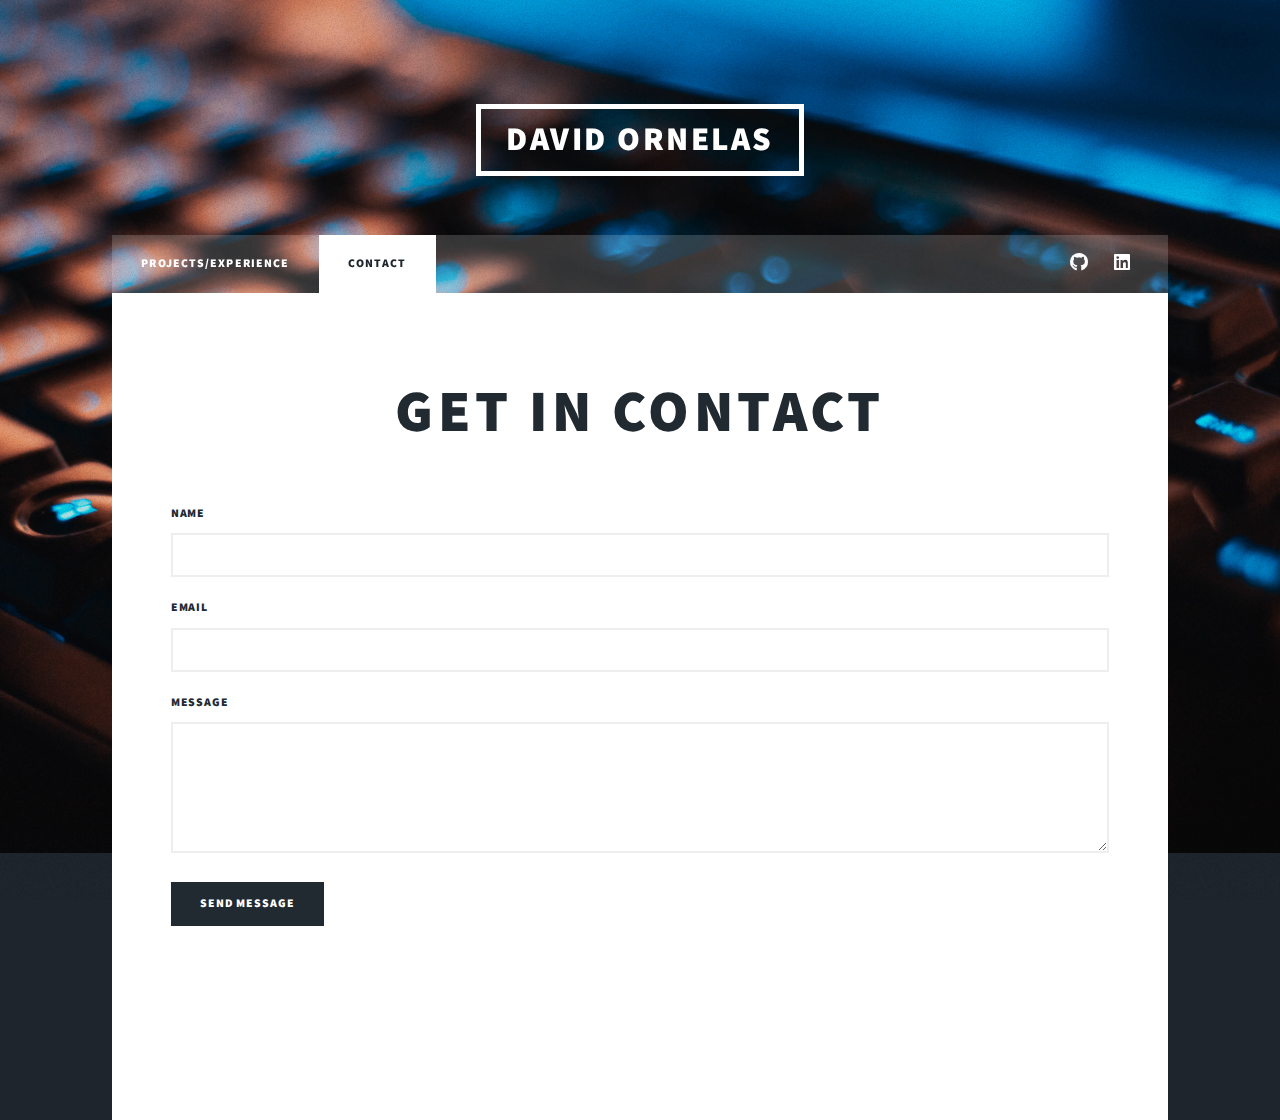
==== commit 411b0299: "updated skils" ====
--- a/elements.html
+++ b/elements.html
@@ -4,6 +4,7 @@
 		<title>Contact</title>
 		<meta charset="utf-8" />
 		<meta name="viewport" content="width=device-width, initial-scale=1, user-scalable=no" />
+		<link rel="shortcut icon" href="/assets/css/favicons/favicon.ico" type="image/x-icon">
 		<link rel="stylesheet" href="assets/css/main.css" />
 		<noscript><link rel="stylesheet" href="assets/css/noscript.css" /></noscript>
 	</head>
@@ -20,13 +21,13 @@
 				<!-- Nav -->
 					<nav id="nav">
 						<ul class="links">
-							<li><a href="index.html">Projects</a></li>
-							<li><a href="generic.html">Experience</a></li>
+							<li><a href="index.html">PROJECTS/EXPERIENCE</a></li>
+							<!-- <li><a href="skills.html">Experience</a></li> -->
 							<li class="active"><a href="elements.html">Contact</a></li>
 						</ul>
 						<ul class="icons">
-							<li><a href="#" class="icon brands fa-github"><span class="label">Github</span></a></li>
-							<li><a href="#" class="icon brands fa-linkedin"><span class="label">LinkedIn</span></a></li>
+							<li><a rel="noopener noreferrer" target="_blank" href="https://github.com/davidornelas11" class="icon brands fa-github"><span class="label">Github</span></a></li>
+							<li><a rel="noopener noreferrer" target="_blank" href="https://www.linkedin.com/in/davidornelas-engineer/" class="icon brands fa-linkedin"><span class="label">LinkedIn</span></a></li>
 						</ul>
 					</nav>
 
@@ -69,7 +70,7 @@
 
 				<!-- Copyright -->
 					<div id="copyright">
-						<ul><li>&copy;2020 David Ornelas</li><li>Design: <a href="https://html5up.net">HTML5 UP</a></li></ul>
+						<ul><li>&copy;2020 David Ornelas</li><li>Made by: David Ornelas </li></ul>
 					</div>
 
 			</div>
